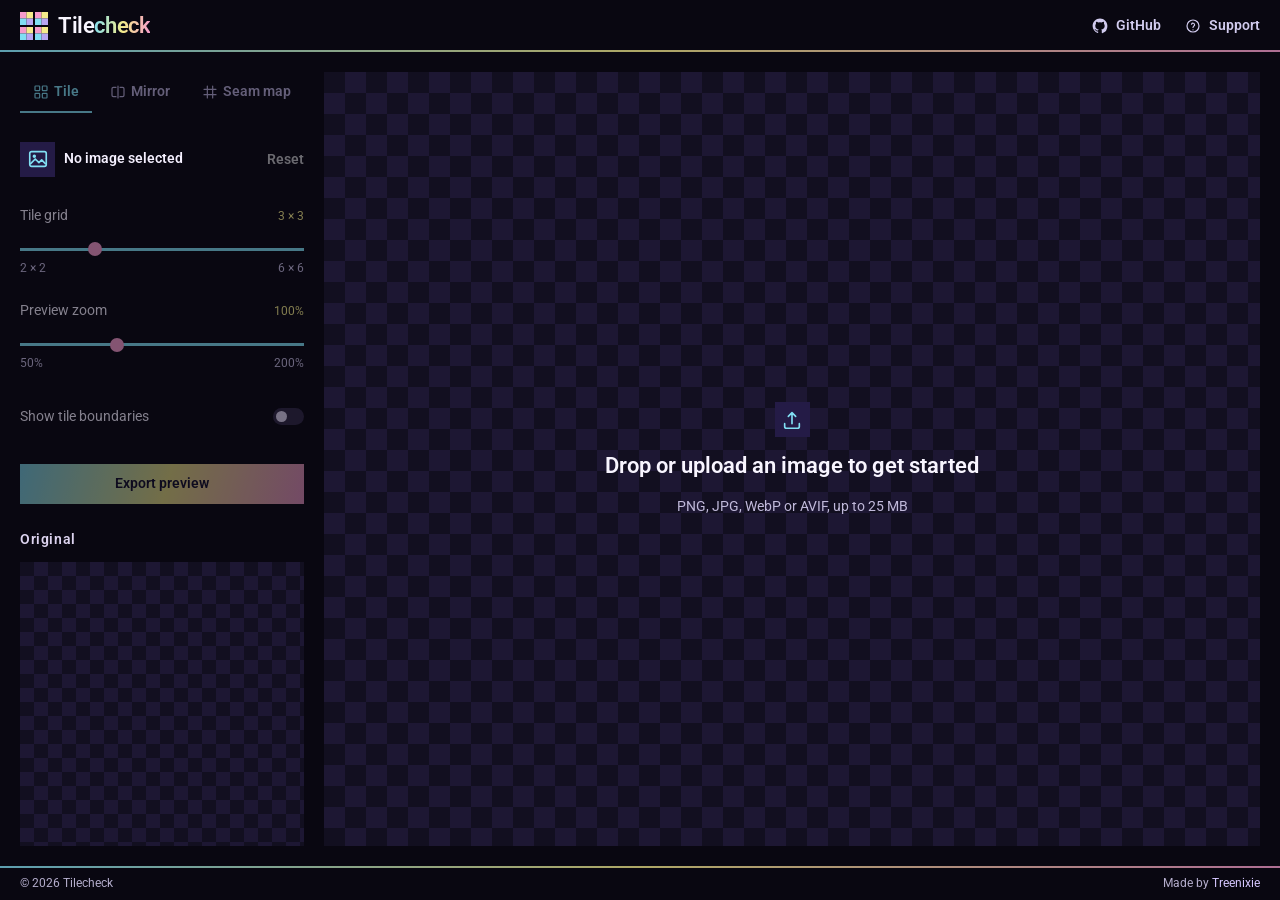
==== index.html @ e49ded6d "fix(tilecheck): align darker checker tiles and refresh pastel logo" ====
<!doctype html>
<html lang="en">
  <head>
    <meta charset="UTF-8" />
    <meta name="viewport" content="width=device-width, initial-scale=1.0" />
    <meta name="theme-color" content="#0d0b1d" />
    <meta name="description" content="Inspect texture tiling, mirrored repetition, and potential seams directly in your browser." />
    <link rel="icon" type="image/svg+xml" href="./assets/logo.svg" />
    <link rel="stylesheet" href="https://fonts.googleapis.com/css2?family=Roboto:wght@400;600&display=swap" />
<link rel="stylesheet" href="./assets/styles.css?v=73" />
    <title>Tilecheck — Texture Inspection Studio</title>
    <script defer src="./assets/main.js?v=25"></script>
  </head>
  <body>
    <div class="app">
      <header class="topbar">
        <a class="brand" href="./" aria-label="Tilecheck home">
          <img class="brand-mark" src="./assets/logo.svg" width="36" height="36" alt="" aria-hidden="true" />
          <span>Tile<span class="brand-accent">check</span></span>
          
        </a>

        <nav class="header-nav" aria-label="Site navigation"><a class="header-nav-link" href="https://github.com/Treenixie/Tilecheck" target="_blank" rel="noopener noreferrer"><svg class="nav-icon" viewBox="0 0 24 24" fill="currentColor" aria-hidden="true"><path d="M12 .9C5.87.9.9 5.87.9 12c0 4.9 3.18 9.06 7.59 10.53.56.1.77-.24.77-.54 0-.27-.01-.97-.02-1.9-3.09.67-3.74-1.31-3.74-1.31-.5-1.28-1.23-1.62-1.23-1.62-1.01-.69.08-.68.08-.68 1.11.08 1.7 1.14 1.7 1.14.99 1.7 2.59 1.21 3.22.93.1-.72.39-1.21.71-1.49-2.47-.28-5.07-1.23-5.07-5.5 0-1.22.43-2.21 1.14-2.99-.12-.28-.5-1.41.11-2.94 0 0 .93-.3 3.04 1.14a10.6 10.6 0 0 1 5.53 0c2.12-1.44 3.04-1.14 3.04-1.14.61 1.53.23 2.66.11 2.94.71.78 1.13 1.77 1.13 2.99 0 4.28-2.61 5.21-5.09 5.49.4.35.76 1.03.76 2.08 0 1.5-.01 2.71-.01 3.08 0 .3.21.65.78.54A11.1 11.1 0 0 0 23.1 12C23.1 5.87 18.13.9 12 .9Z"/></svg><span>GitHub</span></a><a class="header-nav-link" href="./help.html"><svg class="nav-icon" viewBox="0 0 24 24" fill="none" stroke="currentColor" stroke-width="1.8" stroke-linecap="round" stroke-linejoin="round" aria-hidden="true"><circle cx="12" cy="12" r="9"/><path d="M9.8 9.3a2.4 2.4 0 0 1 4.6 1c0 1.6-2.4 2.1-2.4 3.8"/><path d="M12 17.7h.01"/></svg><span>Support</span></a></nav>
      </header>

      <div class="workspace">
        <aside class="sidebar is-empty" aria-label="Texture inspector settings">
          <h1 class="visually-hidden">Texture inspector</h1>
          
          <div class="sidebar-mode-tabs">
            <div class="mode-tabs" role="tablist" aria-label="Preview mode">
            <button type="button" role="tab" class="mode-tab active" id="tab-tile" aria-selected="true" data-mode="tile" disabled><span class="tab-icon" aria-hidden="true"><svg viewBox="0 0 24 24" fill="none" stroke="currentColor" stroke-width="1.8" stroke-linecap="round" stroke-linejoin="round"><rect x="3" y="3" width="7" height="7" rx="1"/><rect x="14" y="3" width="7" height="7" rx="1"/><rect x="3" y="14" width="7" height="7" rx="1"/><rect x="14" y="14" width="7" height="7" rx="1"/></svg></span><span>Tile</span></button>
            <button type="button" role="tab" class="mode-tab" id="tab-mirror" aria-selected="false" data-mode="mirror" disabled><span class="tab-icon" aria-hidden="true"><svg viewBox="0 0 24 24" fill="none" stroke="currentColor" stroke-width="1.8" stroke-linecap="round" stroke-linejoin="round"><path d="M12 3v18M9 5H5a2 2 0 0 0-2 2v10a2 2 0 0 0 2 2h4m6-14h4a2 2 0 0 1 2 2v10a2 2 0 0 1-2 2h-4"/></svg></span><span>Mirror</span></button>
            <button type="button" role="tab" class="mode-tab" id="tab-seams" aria-selected="false" data-mode="seams" disabled><span class="tab-icon" aria-hidden="true"><svg viewBox="0 0 24 24" fill="none" stroke="currentColor" stroke-width="1.8" stroke-linecap="round" stroke-linejoin="round"><path d="M8 3v18M16 3v18M3 8h18M3 16h18"/></svg></span><span>Seam map</span></button>
            </div>
          </div>
          <input type="file" accept="image/png,image/jpeg,image/webp,image/avif" id="fileInput" hidden />
          <div class="file-summary">
            <span class="file-graphic" aria-hidden="true"><svg width="22" height="22" viewBox="0 0 24 24" fill="none" stroke="currentColor" stroke-width="1.8" stroke-linecap="round" stroke-linejoin="round" aria-hidden="true"><rect x="3" y="4" width="18" height="16" rx="2"/><circle cx="8" cy="9" r="1"/><path d="m4 17 5-5 4 4 3-3 4 4"/></svg></span>
            <div class="file-info">
              <strong id="fileName">No image selected</strong>
              <span id="fileDetails"></span>
            </div>
            <button id="sampleBtn" type="button" class="text-button" title="Clear image" disabled>Reset</button>
          </div>
          <div class="control-group" id="repeatControl">
            <div class="control-title"><label for="repeatRange">Tile grid</label><output for="repeatRange" id="repeatValue">3 × 3</output></div>
            <input type="range" min="2" max="6" value="3" step="1" id="repeatRange" disabled />
            <div class="range-ticks"><span>2 × 2</span><span>6 × 6</span></div>
          </div>
          <div class="control-group">
            <div class="control-title"><label for="zoomRange">Preview zoom</label><output for="zoomRange" id="zoomValue">100%</output></div>
            <input type="range" min="50" max="200" value="100" step="10" id="zoomRange" disabled />
            <div class="range-ticks"><span>50%</span><span>200%</span></div>
          </div>
          <label class="toggle-row" for="guideToggle"><span>Show tile boundaries</span><input id="guideToggle" type="checkbox" disabled /><span class="toggle" aria-hidden="true"></span></label>
          <div class="export-buttons sidebar-export">
            <button type="button" class="button button-primary" id="exportPreview" disabled><span class="export-label">Export preview</span></button>
          </div>

          <section class="source-preview" aria-label="Original texture">
            <div class="source-preview-title">Original</div>
            <div class="source-preview-frame is-empty" id="sourceFrame">
              <canvas id="sourceCanvas" role="img" aria-label="Unmodified source texture"></canvas>
            </div>
          </section>
        </aside>

        <main class="main" aria-label="Texture preview">
          <h2 id="previewTitle" class="visually-hidden" aria-live="polite">Repeat pattern</h2>
          <div class="viewer is-empty" id="viewer" aria-label="Texture preview; click to choose an image or drop a file">
            <canvas id="previewCanvas" aria-label="Current texture preview" role="img"></canvas>
            <div class="viewer-empty-state" id="emptyState">
              <button type="button" id="viewerChooseBtn" class="viewer-empty-trigger" aria-label="Choose an image" title="Choose an image">
                <svg width="32" height="32" viewBox="0 0 24 24" fill="none" stroke="currentColor" stroke-width="1.8" stroke-linecap="round" stroke-linejoin="round" aria-hidden="true"><path d="M12 16V4m0 0-4 4m4-4 4 4"/><path d="M4 16v3a2 2 0 0 0 2 2h12a2 2 0 0 0 2-2v-3"/></svg>
              </button>
              <strong>Drop or upload an image to get started</strong>
              <span>PNG, JPG, WebP or AVIF, up to 25 MB</span>
            </div>
            <div class="drop-overlay" id="dropOverlay" hidden><div>↥<br/><span>Drop to inspect</span></div></div>
            <div id="toast" class="toast" role="status" aria-live="polite" hidden></div>
          </div>

        </main>
      </div>
      <footer class="footer" aria-label="Tilecheck project links">
        <div class="footer-meta">
          <span>© <span id="year"></span> Tilecheck</span>
          <span class="footer-credit">Made by <a href="https://github.com/Treenixie" target="_blank" rel="noopener noreferrer" class="author-link">Treenixie</a></span>
        </div>
      </footer>
    </div>
  </body>
</html>
---- assets/styles.css ----
:root{font-family:Roboto,"Segoe UI",Arial,sans-serif;color:#e9eef3;background:#0e1219;font-synthesis:none;text-rendering:optimizeLegibility;-webkit-font-smoothing:antialiased;--bg:#0e1219;--surface:#151c27;--line:#293341;--muted:#909cac;--accent:#94bdf5;--accent-dark:#719edc;--text:#e9eef3}*{box-sizing:border-box}body{margin:0;min-width:320px}button,input{font:inherit}button{cursor:pointer}button:focus-visible,input:focus-visible,a:focus-visible{outline:2px solid var(--accent);outline-offset:4px}button:disabled{opacity:.45;cursor:not-allowed}[hidden]{display:none!important}.app{min-height:100vh;display:flex;flex-direction:column}.topbar{height:52px;min-height:52px;flex-shrink:0;padding:0 20px;display:flex;align-items:center;justify-content:space-between;gap:24px}.brand{display:inline-flex;gap:10px;align-items:center;flex:0 0 auto;color:#eef3fb;text-decoration:none;font-weight:600;line-height:1;white-space:nowrap}.brand-accent{color:#a9bfdc}.brand-mark{display:block;width:28px;height:28px;flex:0 0 28px;margin:0;object-fit:contain}.workspace{flex:1;display:grid;grid-template-columns:324px minmax(0,1fr);min-height:0}.sidebar{border-right:1px solid var(--line);padding:27px 27px 30px 30px;background:#131a24}.section-head{display:flex;align-items:center;gap:15px}.eyebrow{font-size:10px;letter-spacing:1.5px;font-weight:600;color:#a2afbe}.section-head .line{height:1px;flex:1;background:var(--line)}h1{font-size:26px;line-height:1.1;margin:17px 0 9px;font-weight:600;letter-spacing:-1.1px}.period{color:var(--accent)}.intro{color:#a4afbd;font-size:12px;line-height:1.7;margin:0 0 25px}.upload-card{border:1px dashed #4c6076;background:#182330;min-height:181px;display:flex;align-items:center;justify-content:center;flex-direction:column;padding:14px 8px;gap:8px;transition:.15s}.upload-card.is-dragging{background:#1c2c43;border-color:var(--accent)}.upload-icon{height:33px;width:38px;border:1px solid #5d7fae;background:#25364d;color:var(--accent);font-size:23px;text-align:center;line-height:28px;margin-bottom:2px}.upload-card strong{font-size:12px;font-weight:700}.upload-card>span{font-size:10px;color:#93a4b7}.button{border:1px solid #516174;background:transparent;color:#ebf1fa;padding:11px 15px;letter-spacing:1px;font-size:10px;font-weight:600;transition:background .15s,transform .15s;white-space:nowrap}.button:hover{background:#2a3b50}.button:active{transform:translateY(1px)}.button-outline{background:#192533}.upload-card .button{margin-top:9px;min-width:149px}.button-primary{background:var(--accent);color:#101d30;border-color:var(--accent)}.button-primary:hover{background:#b9d6ff}.file-summary{display:flex;gap:11px;align-items:center;padding:14px 1px;border-bottom:1px solid var(--line);min-width:0}.file-graphic{display:grid;place-items:center;width:35px;height:35px;background:#263749;font-size:21px;color:#b2c1d0}.file-copy{display:flex;flex-direction:column;gap:3px;min-width:0;flex:1}.file-copy strong{font-size:11px;overflow:hidden;text-overflow:ellipsis;white-space:nowrap}.file-copy span{color:#94a2b5;font-size:10px}.text-button{border:none;background:none;color:var(--accent);font-size:9px;letter-spacing:1px;font-weight:600;padding:8px 0}.text-button:hover{text-decoration:underline}.top-spaced{margin-top:28px;margin-bottom:22px}.control-group{margin-bottom:20px}.control-title{display:flex;align-items:center;justify-content:space-between;margin:0 0 12px;font-size:12px}.control-title output{font-size:11px;font-variant-numeric:tabular-nums;color:var(--accent)}input[type=range]{-webkit-appearance:none;appearance:none;width:100%;height:3px;background:#465a70;cursor:pointer;margin:5px 0}input[type=range]::-webkit-slider-thumb{-webkit-appearance:none;width:13px;height:13px;border:3px solid #1b232c;background:var(--accent);border-radius:50%;box-shadow:0 0 0 1px var(--accent)}input[type=range]::-moz-range-thumb{width:9px;height:9px;border:2px solid #1b232c;background:var(--accent);border-radius:50%;box-shadow:0 0 0 1px var(--accent)}.range-ticks{display:flex;justify-content:space-between;color:#8092a6;font-size:10px;margin-top:5px}.second-control{margin-top:23px}.toggle-row{display:flex;align-items:center;justify-content:space-between;font-size:11px;cursor:pointer}.toggle-row input{position:absolute;opacity:0}.toggle{width:31px;height:17px;background:#445269;border-radius:30px;position:relative;transition:background .15s}.toggle::after{content:"";position:absolute;left:3px;top:3px;width:11px;height:11px;border-radius:100%;background:#d4deed;transition:transform .15s}.toggle-row input:checked+.toggle{background:#5b83bb}.toggle-row input:checked+.toggle::after{transform:translateX(14px);background:var(--accent)}.toggle-row input:focus-visible+.toggle{outline:2px solid var(--accent);outline-offset:4px}.analysis{padding:0 0 12px}.metric-label{display:flex;justify-content:space-between;font-size:10px;letter-spacing:.8px;color:#b7c4d2;margin-bottom:9px}.metric-label strong{color:var(--text);font-variant-numeric:tabular-nums}.meter{width:100%;height:5px;background:#303e50;margin-bottom:18px;overflow:hidden}.meter>div{width:0;height:100%;background:var(--accent);transition:width .2s}.note{font-size:10px;line-height:1.65;color:#8699ad;margin:2px 0 0}.main{min-width:0;display:flex;flex-direction:column;padding:28px 33px 25px;background:#0e1219}.preview-header{display:flex;justify-content:space-between;align-items:center;margin-bottom:19px}.preview-header h2{margin:8px 0 0;font-size:26px;letter-spacing:-1px;font-weight:600}.preview-tools{display:flex;align-items:center;gap:16px}.icon-button{background:#192535;color:#c4d0dc;border:1px solid var(--line);width:31px;height:31px;font-size:23px;line-height:16px}.icon-button:hover{background:#28394b}.mode-tabs{display:flex;gap:0;border-bottom:1px solid #2c3b4e;overflow-x:auto;scrollbar-width:thin}.mode-tab{color:#9baac0;border:0;border-bottom:2px solid transparent;padding:14px 20px 13px;background:transparent;font-size:10px;letter-spacing:1px;font-weight:600;white-space:nowrap}.mode-tab:hover{color:#ecf2fa}.mode-tab.active{border-bottom-color:var(--accent);color:var(--accent)}.tab-icon{font-size:17px;vertical-align:-1px;margin-right:7px}.viewer{height:clamp(360px,49vw,660px);min-height:360px;position:relative;background:#151d29;overflow:hidden;border:1px solid #304155;border-top:none}.viewer canvas{width:100%;height:100%;display:block}.canvas-corner{width:12px;height:12px;position:absolute;pointer-events:none;border-color:#728fae}.corner-tl{top:14px;left:14px;border-top:1px solid;border-left:1px solid}.corner-tr{top:14px;right:14px;border-top:1px solid;border-right:1px solid}.corner-bl{bottom:14px;left:14px;border-bottom:1px solid;border-left:1px solid}.corner-br{bottom:14px;right:14px;border-bottom:1px solid;border-right:1px solid}.export-bar{display:flex;justify-content:space-between;align-items:center;gap:15px;margin-top:23px}.export-intro{display:flex;align-items:center;gap:13px}.export-symbol{font-size:32px;color:var(--accent);line-height:1}.export-intro div{display:flex;flex-direction:column;gap:5px}.export-intro strong{font-size:12px}.export-intro div span{font-size:10px;color:#96a8bd}.export-buttons{display:flex;gap:8px}.footer{padding:38px 24px 34px;border-top:1px solid var(--line);background:#0b111b;display:flex;flex-direction:column;align-items:center;gap:0;color:#8193aa}.footer-nav{width:min(100%,390px);margin-inline:auto;display:flex;flex-direction:column;gap:4px}.footer-row{min-height:45px;display:grid;grid-template-columns:34px 77px minmax(0,1fr);column-gap:12px;align-items:center;padding:4px 0;color:#e5edf7;text-decoration:none}.footer-icon{width:34px;height:34px;display:grid;place-items:center;background:#1e2b3d;color:#94bdf5;border:1px solid #465b77;border-radius:6px;transition:background .2s,border-color .2s}.footer-icon svg{display:block;width:20px;height:20px}.footer-row strong{font-size:12px;font-weight:600}.footer-description{font-size:12px;line-height:1.5;color:#a9b8cb;letter-spacing:0}.footer-row:hover strong,.footer-row:hover .footer-description{color:var(--accent)}.footer-row:hover .footer-icon{background:#293e56;border-color:#739dce}.footer-wordmark{display:block;width:min(100%,390px);padding-inline:26px;margin:30px auto 16px;transform:translateX(-12px);color:#5b687b;font-size:clamp(30px,5.6vw,52px);font-weight:700;line-height:1.05;letter-spacing:-2px;text-align:center;white-space:nowrap;text-decoration:none;opacity:.6;transition:opacity .2s,color .2s}.footer-wordmark span{color:#8398b5}.footer-wordmark:hover{opacity:.82}.footer-meta{display:flex;align-items:center;justify-content:center;flex-wrap:wrap;gap:7px;font-size:10px;line-height:1.6;letter-spacing:.9px;font-weight:600;color:#91a3ba;text-align:center;transform:translateX(-10px)}.footer-meta-divider{color:var(--accent);margin:0 5px}.author-link{color:#b7c7d7;text-decoration:none}.author-link:hover{color:var(--accent)}.drop-overlay{position:absolute;inset:0;z-index:2;background:#16243ce8;border:2px dashed var(--accent);display:grid;place-items:center;color:var(--accent);font-size:64px;text-align:center}.drop-overlay span{font-size:15px;letter-spacing:3px}.toast{position:fixed;right:25px;bottom:24px;max-width:min(420px,calc(100vw - 40px));z-index:5;background:#1b314b;border:1px solid #5e86bb;padding:13px 19px;color:#e9f3ff;font-size:12px;box-shadow:0 15px 40px #0006}.toast.error{background:#3a2424;border-color:#a96868;color:#ffe1e1}@media(max-width:1050px){.workspace{grid-template-columns:280px minmax(0,1fr)}.sidebar{padding:24px 22px}.main{padding:24px 22px}.mode-tab{padding:13px 11px}.export-bar{align-items:flex-start;flex-direction:column}.export-buttons{align-self:flex-end}}@media(max-width:750px){.workspace{display:flex;flex-direction:column}.sidebar{border-right:0;border-bottom:1px solid var(--line)}.topbar{padding:0 18px;height:30px;min-height:30px}.brand{font-size:18px}.main{padding:23px 17px}.preview-header h2{font-size:23px}.viewer{height:58vh;min-height:340px}.mode-tab{padding:12px 13px}.footer{padding:32px 18px 30px}.intro{max-width:450px}.upload-card{min-height:150px}.analysis{max-width:450px}}@media(max-width:470px){.footer-wordmark{transform:none}.footer-row{grid-template-columns:34px minmax(0,1fr);grid-template-rows:auto auto;column-gap:12px;row-gap:3px}.footer-icon{grid-row:1 / 3}.footer-row strong,.footer-description{grid-column:2}.footer-row strong,.footer-description{font-size:11px}.footer-wordmark{letter-spacing:-1.7px}.preview-tools{gap:7px}.export-buttons{width:100%;align-self:auto}.export-buttons .button{flex:1;padding:12px 8px;font-size:9px}}

/* Site navigation and documentation */
.header-nav{margin-left:auto}.header-nav-link{font-size:10px;font-weight:600;letter-spacing:1.2px;color:#c0cfdf;text-decoration:none}.header-nav-link:hover{color:var(--accent)}
/* Help page: shared 36px desktop grid, consistent section rhythm. */
.help-main {
  max-width: 980px;
  width: 100%;
  margin: 0 auto;
  flex: 1;
  padding: 36px;
}
.help-heading { margin: 0; padding: 0; }
.help-heading h1 { margin: 0; line-height: 1.15; }
.help-section { padding-top: 36px; }
.help-section h2 { margin: 0 0 20px; }
.help-steps {
  display: grid;
  gap: 12px;
  margin: 0;
  padding-left: 24px;
  line-height: 1.7;
  color: #a6b4bf;
}
.help-steps strong { color: #f0f4fa; }
.help-mode-grid {
  display: grid;
  grid-template-columns: repeat(3, minmax(0, 1fr));
  gap: 16px;
}
.help-tile {
  display: flex;
  flex-direction: column;
  gap: 12px;
  padding: 20px;
  min-width: 0;
  background: #161f2c;
}
.help-tile strong { color: var(--accent); }
.help-tile span { color: #b0bfd0; line-height: 1.7; }
.help-section > p, .help-qa p {
  max-width: 780px;
  margin: 0;
  color: #adbed1;
  line-height: 1.7;
}
.help-qa { padding: 0; }
.help-qa + .help-qa { margin-top: 20px; }
.help-qa h3 { margin: 0 0 8px; color: #edf3fb; }
.help-actions {
  display: flex;
  flex-wrap: wrap;
  gap: 12px;
  margin-top: 24px;
}
.help-actions a { text-decoration: none; }
@media (max-width: 750px) {
  .help-main { padding: 24px 18px 32px; }
  .help-section { padding-top: 28px; }
  .help-mode-grid { grid-template-columns: 1fr; gap: 12px; }
  .help-tile { padding: 18px; }
}
@media (max-width: 470px) {
  .header-nav-link { font-size: 9px; }
  .help-actions .button { width: 100%; justify-content: center; text-align: center; }
}


/* Restore original proportions without decorative outlines. */
.topbar, .sidebar, .file-summary, .mode-tabs, .viewer,
.upload-card, .upload-icon, .footer, .help-heading, .help-qa,
.help-tile, .button, .icon-button, .toast, .drop-overlay { border: 0; }
.header-nav { margin-left: auto; display: flex; justify-content: flex-end; align-items: center; gap: 24px; }
.header-nav-link {
  display: inline-flex; align-items: center; justify-content: center; gap: 8px;
  min-height: 32px; line-height: 1.25;
  color: #c0cfdf; font-size: 14px; font-weight: 600;
  letter-spacing: 0; text-decoration: none; white-space: nowrap;
}
.nav-icon { display: block; width: 16px; height: 16px; flex: none; }
.header-nav-link:hover { color: var(--accent); }
.sidebar h1 { text-align: center; margin: 8px 0 27px; }
.sidebar h1 .period { color: var(--accent); }
.upload-icon { display: grid; place-items: center; padding: 0; }
.upload-icon svg, .file-graphic svg { display: block; width: 22px; height: 22px; }
.button { border: 0; padding: 12px 16px; min-height: 36px; line-height: 1.25; border-radius: 0; }
.button-outline { background: #192533; }
.button-primary { background: var(--accent); color: #101d30; }
.button-primary:hover { background: #b9d6ff; }
.mode-tabs { gap: 0; padding: 0; }
.mode-tab {
  display: inline-flex; align-items: center; justify-content: center; gap: 8px;
  border: 0; border-bottom: 2px solid transparent;
  padding: 14px 20px 13px; border-radius: 0; background: transparent;
}
.mode-tab.active { border-bottom-color: var(--accent); background: transparent; color: var(--accent); }
.tab-icon { display: inline-flex; width: 18px; height: 18px; flex: none; margin: 0; }
.tab-icon svg { display: block; width: 18px; height: 18px; }
.preview-header h2 { margin: 8px 0 0; }
.viewer { border: 0; border-radius: 0; }
.export-bar { margin-top: 23px; }
.export-buttons { margin-left: auto; }
.footer-wordmark, .footer-wordmark:visited {
  display: block; width: min(100%, 390px); padding-inline: 26px;
  margin: 20px auto 16px; transform: none; color: #5b687b;
  font-size: clamp(30px, 5.6vw, 52px); font-weight: 900;
  line-height: 1.05; letter-spacing: -2px; text-align: center;
  white-space: nowrap; text-decoration: none; opacity: .6;
}
.footer-wordmark span { color: #8398b5; }
.footer-meta { transform: none; }
@media (max-width: 750px) {
  .sidebar h1 { margin: 7px 0 24px; }
  .mode-tab { padding: 12px 13px; }
}
@media (max-width: 470px) {
  .topbar { padding-inline: 14px; }
  .brand { font-size: 18px; }
  .header-nav { gap: 12px; }
  .header-nav-link { font-size: 10px; gap: 5px; }
  .nav-icon { width: 15px; height: 15px; }
  .footer-wordmark { transform: none; }
}

/* Original texture preview stays visible in the sidebar. */
.source-preview{margin-top:29px}
.source-preview-title{margin-bottom:11px;color:#acbbce;font-size:11px;letter-spacing:.6px;font-weight:600}
.source-preview-frame{height:200px;overflow:hidden;background:#151d29}
.source-preview-frame canvas{display:block;width:100%;height:100%}
@media(max-width:750px){.source-preview{max-width:450px}.source-preview-frame{height:180px}}

/* Keep the inspector workspace on a continuous panel background. */
.main { background: #131a24; }
.preview-header { gap: 16px; }
.preview-header .export-buttons { margin-left: auto; flex: none; }
@media (max-width: 470px) {
  .preview-header { flex-wrap: wrap; }
  .preview-header .export-buttons { width: 100%; margin-left: 0; }
  .preview-header .export-buttons .button { width: 100%; }
}

/* Aligned inspector columns */
@media (min-width: 751px) {
  .sidebar {
    display: flex;
    flex-direction: column;
    padding-top: 28px;
    padding-bottom: 36px;
  }
  .main { padding-top: 28px; padding-bottom: 36px; }

  .sidebar h1,
  .preview-header {
    height: 54px;
    flex: 0 0 54px;
    margin: 0;
  }
  .sidebar h1 {
    display: flex;
    align-items: center;
    justify-content: center;
  }
  .preview-header h2 { margin: 0; }

  .source-preview {
    display: flex;
    flex: 0 0 auto;
    min-height: 0;
    flex-direction: column;
    margin-top: auto;
  }
  .source-preview-frame {
    flex: 0 0 auto;
    min-height: 0;
    height: auto;
  }
  .viewer { flex: 1 1 auto; }
}

/* Unified Roboto typography: four sizes, two weights */
:root {
  font-family: "Roboto", Arial, sans-serif;
  --text-small: 12px;
  --text-body: 14px;
  --text-heading: 22px;
  --text-display: 36px;
}
body, button, input, select, textarea, output { font-family: "Roboto", Arial, sans-serif; }
body { font-size: var(--text-body); font-weight: 400; text-transform: none; }
button, input, select, textarea { font-size: var(--text-body); }
strong, b { font-weight: 600; }
.brand { font-size: var(--text-heading); font-weight: 600; letter-spacing: -.4px; }
.header-nav-link { font-size: var(--text-body); font-weight: 600; letter-spacing: 0; }
.sidebar h1, .preview-header h2, .help-section h2 {
  font-size: var(--text-heading); font-weight: 600; letter-spacing: -.4px;
}
.help-heading h1 { font-size: var(--text-display); font-weight: 600; letter-spacing: -1px; }
.button, .text-button, .mode-tab {
  font-size: var(--text-body); font-weight: 600;
  letter-spacing: 0; text-transform: none;
}
.mode-tab { padding: 14px 16px 13px; }
.upload-card strong, .file-copy strong, .help-steps strong,
.help-tile strong, .footer-row strong { font-weight: 600; }
.upload-card strong, .file-copy strong, .control-title, .toggle-row,
.source-preview-title, .help-qa h3 { font-size: var(--text-body); }
.upload-card > span, .file-copy span, .control-title output, .range-ticks,
.footer-meta, .metric-label, .note, .help-tile strong {
  font-size: var(--text-small); letter-spacing: 0;
}
.upload-card > span { text-align: center; line-height: 1.45; }
.file-copy span { line-height: 1.45; }
.help-heading p, .help-steps, .help-tile span, .help-qa p,
.help-support p, .toast, .footer-row, .footer-description {
  font-size: var(--text-body);
}
.footer-wordmark, .footer-wordmark:visited {
  font-size: var(--text-display); font-weight: 600; letter-spacing: -1px;
}
.footer-meta { font-weight: 400; }
.help-tile strong { font-weight: 600; }
.button { min-height: 40px; }
@media (max-width: 750px) {
  .sidebar h1, .preview-header h2 { font-size: var(--text-heading); }
  .mode-tab { font-size: var(--text-body); }
}
@media (max-width: 470px) {
  .brand { font-size: var(--text-heading); }
  .header-nav-link { font-size: var(--text-small); }
  .button, .mode-tab { font-size: var(--text-body); }
  .mode-tab { padding: 12px 9px; }
  .mode-tab .tab-icon, .mode-tab .tab-icon svg { width: 16px; height: 16px; }
  .footer-meta { font-size: var(--text-small); }
  .help-heading h1 { font-size: var(--text-display); }
}

/* Header and footer use the same height at each breakpoint. */
.footer {
  height: 34px;
  min-height: 34px;
  flex-shrink: 0;
  padding: 0 20px;
  justify-content: center;
}
.footer-meta {
  display: flex;
  align-items: center;
  justify-content: space-between;
  flex-wrap: nowrap;
  gap: 12px;
  width: 100%;
  min-width: 0;
  font-size: var(--text-small);
  line-height: 1.5;
  letter-spacing: 0;
  text-align: left;
  transform: none;
}
.footer-meta > span:first-child { white-space: nowrap; }
.footer-credit { white-space: nowrap; text-align: right; }
@media (max-width: 750px) {
  .footer {
    height: 30px;
    min-height: 30px;
    padding: 0 16px;
  }
  .footer-meta { column-gap: 14px; }
}

/* Single desktop spacing system: 36px outer margins, panel gap, and bottom.
   The inner gutter is split equally: 18px on each side of the column boundary. */
@media (min-width: 751px) {
  .sidebar { padding: 36px 18px 36px 36px; }
  .main { padding: 36px 36px 36px 18px; }
}

/* Keep texture name and dimensions on one baseline. */
.file-copy {
  flex-direction: row;
  align-items: baseline;
  gap: 8px;
}
.file-copy strong {
  min-width: 0;
  flex: 1 1 auto;
}
.file-copy span {
  flex: 0 0 auto;
  white-space: nowrap;
}

/* One centered group, with the upload icon acting as the file picker. */
.upload-card {
  display: flex;
  align-items: center;
  justify-content: center;
  padding: 20px 12px;
  text-align: center;
}
.upload-content {
  display: flex;
  width: 100%;
  max-width: 100%;
  flex-direction: column;
  align-items: center;
  justify-content: center;
  gap: 11px;
}
.upload-content .upload-trigger {
  display: grid;
  place-items: center;
  flex: 0 0 56px;
  width: 56px;
  height: 56px;
  padding: 0;
  margin: 0;
  border: 1px solid #486789;
  background: #263b54;
  color: var(--accent);
  cursor: pointer;
  transition: background .15s, border-color .15s;
}
.upload-content .upload-trigger:hover {
  background: #314e6f;
  border-color: var(--accent);
}
.upload-content .upload-trigger svg { width: 28px; height: 28px; }
.upload-content > strong {
  margin: 0;
  font-size: var(--text-body);
  font-weight: 600;
  line-height: 1.3;
}
.upload-content > span {
  max-width: 100%;
  font-size: var(--text-body);
  line-height: 1.45;
  letter-spacing: -.25px;
  color: #93a4b7;
  text-align: center;
}

/* Keep the complete sample label visible and align dimensions beside it. */
.file-copy {
  display: grid;
  grid-template-columns: minmax(0, 1fr) max-content;
  align-items: center;
  gap: 8px;
  min-width: 0;
}
.file-copy strong {
  min-width: 0;
  max-width: 100%;
  overflow: hidden;
  text-overflow: ellipsis;
  white-space: nowrap;
}
.file-copy span {
  justify-self: center;
  text-align: center;
  white-space: nowrap;
}
/* One compact, vertically centered row: icon | filename + metadata | Reset. */
.file-summary {
  display: grid;
  grid-template-columns: 35px minmax(0, 1fr) max-content;
  align-items: center;
  column-gap: 9px;
  padding: 10px 0;
  min-width: 0;
}
.file-summary .file-graphic {
  width: 35px;
  height: 35px;
}
.file-info {
  display: flex;
  flex-direction: column;
  align-items: flex-start;
  min-width: 0;
  gap: 3px;
}
#fileName {
  display: block;
  min-width: 0;
  max-width: 100%;
  overflow: visible;
  text-overflow: clip;
  white-space: normal;
  overflow-wrap: anywhere;
  line-height: 1.3;
  font-size: var(--text-body);
  font-weight: 600;
}
#fileDetails {
  display: block;
  min-width: 0;
  color: #94a2b5;
  font-size: var(--text-small);
  white-space: normal;
  overflow-wrap: anywhere;
  line-height: 1.25;
}
.file-summary .text-button {
  justify-self: end;
  align-self: center;
}

/* Give the Help page the same lighter workspace background as the inspector. */
.help-page { background: #131a24; }
.help-page .topbar { background: #0e1219; }

/* Tilecheck: midnight / cobalt / violet / fuchsia color study.
   Keep the actual texture canvases visually neutral for accurate inspection. */
:root {
  --bg: #0d0b1d;
  --surface: #1b1939;
  --line: #383256;
  --muted: #bcb4d6;
  --accent: #9db0ff;
  --accent-dark: #5e7cff;
  --text: #f5f3ff;
  background: var(--bg);
  color: var(--text);
}
body { background: #15132d; }
.topbar {
  position: relative;
  z-index: 1;
  background: #0d0b1d;
}
.topbar::after {
  content: "";
  position: absolute;
  inset: auto 0 0;
  height: 2px;
  background: linear-gradient(90deg, #1747e9 0%, #8153ef 60%, #f33cab 100%);
  opacity: .7;
  pointer-events: none;
}
.brand { color: #f8f5ff; }
.brand-accent { color: #b8a5ff; }
.header-nav-link { color: #d1cbee; transition: color .18s ease; }
.header-nav-link:hover, .author-link:hover { color: #ff87d1; }
.sidebar {
  background: linear-gradient(165deg, #191633 0%, #14132a 74%);
  border-color: #383256;
}
.main {
  background: radial-gradient(ellipse at 90% 0%, rgba(112, 77, 215, .12), transparent 40%), #15132d;
}
.sidebar h1, .preview-header h2, .help-heading h1, .help-section h2 {
  color: #f8f5ff;
}
.upload-card {
  background: linear-gradient(145deg, #211c44 0%, #1b1a39 100%);
  transition: background .2s ease;
}
.upload-card.is-dragging {
  background: #272053;
  outline: 2px dashed #aa91ff;
  outline-offset: -3px;
}
.upload-content > span { color: #c0b9da; }
.upload-content .upload-trigger {
  color: #c6d8ff;
  border: 1px solid #6961ba;
  background: linear-gradient(135deg, #294494, #4d2a88);
  box-shadow: 0 0 0 1px rgba(128, 98, 229, .2) inset;
  transition: transform .18s ease, background .18s ease, box-shadow .18s ease;
}
.upload-content .upload-trigger:hover {
  color: #ffffff;
  border-color: #c2a0ff;
  background: linear-gradient(135deg, #3b5fbd, #773eac);
  box-shadow: 0 0 18px rgba(135, 85, 243, .35);
  transform: translateY(-2px);
}
.file-graphic { color: #c2b8ff; background: #2c2655; }
#fileDetails, .file-copy span, .range-ticks { color: #bcb4d6; }
.text-button { color: #fff; }
.text-button:hover { color: #f78ad1; }
.control-title output { color: #fff; }
input[type="range"] { background: var(--tile-violet); }
/* Solid slider knobs without inner borders or hairline outlines. */
input[type="range"]::-webkit-slider-thumb {
  width: 14px;
  height: 14px;
  border: 0;
  border-radius: 50%;
  background: #a98aff;
  box-shadow: none;
}
input[type="range"]::-moz-range-thumb {
  width: 14px;
  height: 14px;
  border: 0;
  border-radius: 50%;
  background: #a98aff;
  box-shadow: none;
}
.toggle { background: #51476d; }
.toggle::after { background: #e1dbf5; }
.toggle-row input:checked + .toggle { background: var(--action-accent); }
.toggle-row input:checked + .toggle::after { background: #ffffff; }
.source-preview-title { color: #c9c0e7; }
.preview-header .button-primary, .help-heading .button-primary {
  background: linear-gradient(110deg, #668aff, #a273f4);
  color: #0d0b1d;
  transition: filter .18s ease, transform .18s ease, box-shadow .18s ease;
}
.preview-header .button-primary:hover, .help-heading .button-primary:hover {
  background: linear-gradient(110deg, #7e9eff, #b78cf9);
  color: #0d0b1d;
  transform: translateY(-1px);
  box-shadow: 0 4px 16px rgba(89, 78, 230, .22);
}
.mode-tabs { border-color: #41375b; }
.mode-tab { color: #b8afd8; transition: color .18s ease; }
.mode-tab:hover { color: #f5d4ff; }
.mode-tab.active { color: #c3c0ff; border-bottom-color: var(--tile-violet); }
.viewer { background: #151d29; }
.source-preview-frame { background: #151d29; }
.help-page {
  background:
    radial-gradient(ellipse at 90% 5%, rgba(86, 64, 211, .12), transparent 34%),
    #15132d;
}
.help-page .topbar { background: #0d0b1d; }
.help-steps, .help-section > p, .help-qa p, .help-support p { color: #c4bbd9; }
.help-steps strong, .help-qa h3 { color: #f5efff; }
.help-tile {
  background: linear-gradient(155deg, #231e46, #1b1939);
  box-shadow: inset 0 2px 0 #5e80ff;
}
.help-tile:nth-child(2) { box-shadow: inset 0 2px 0 #9367f7; }
.help-tile:nth-child(3) { box-shadow: inset 0 2px 0 #ed4daa; }
.help-tile strong { color: #c2b2ff; }
.help-tile span { color: #c3badb; }
.help-actions .button-outline {
  color: #eeeaff;
  background: #2b2350;
  transition: background .18s ease, color .18s ease;
}
.help-actions .button-outline:hover {
  background: #3d3170;
  color: #ffffff;
}
.footer {
  background: #0a0917;
  color: #b6aed4;
}
.footer-meta { color: #b5aecd; }
.author-link { color: #d6c7ff; }
.toast { background: #29214c; color: #f4f0ff; box-shadow: 0 12px 35px #07051188; }
.toast.error { background: #3d1f3e; border-color: #ad558e; color: #ffe8f8; }
.drop-overlay { background: #181134e8; color: #d6b7ff; }
@media (prefers-reduced-motion: reduce) {
  .upload-content .upload-trigger,
  .preview-header .button-primary,
  .help-heading .button-primary,
  .header-nav-link,
  .mode-tab,
  .help-actions .button-outline { transition: none; }
  .upload-content .upload-trigger:hover,
  .preview-header .button-primary:hover,
  .help-heading .button-primary:hover { transform: none; }
}
/* Compact, horizontally aligned toolbar without unnecessary space above the canvas. */
.topbar { height: 52px; min-height: 52px; }
.preview-header { margin-bottom: 0; }
.preview-controls { display: flex; align-items: center; gap: 16px; min-width: 0; }
.preview-controls .mode-tabs { min-width: 0; flex: 1 1 auto; overflow-x: auto; }
.preview-controls .mode-tab { padding: 9px 14px 8px; flex: 0 0 auto; }
.preview-controls .export-buttons { display: flex; align-items: center; flex: 0 0 auto; margin-left: auto; }
.preview-controls .export-buttons .button { min-height: 34px; padding: 8px 14px; }
/* Solid action color with pink hover, no gradient layers. */
.sidebar-export .button-primary {
  background: var(--action-accent);
  color: #fff;
  border: 0;
  box-shadow: none;
  transform: none;
  transition: background-color .18s ease;
}
.sidebar-export .button-primary:hover:not(:disabled),
.sidebar-export .button-primary:focus-visible:not(:disabled) {
  background: var(--ui-hover);
  color: #fff;
  box-shadow: none;
  transform: none;
}
.sidebar-export .button-primary:active { transform: none; }
@media (min-width: 751px) {
  /* Center export between the topbar and the preview canvas, not on the tab row. */
  .main { position: relative; }
  .preview-controls .export-buttons {
    position: absolute;
    top: 29px;
    right: 36px;
    margin: 0;
    transform: none;
    z-index: 1;
  }
  .sidebar, .main { padding-top: 16px; }
  .sidebar h1, .preview-header { height: 40px; flex: 0 0 40px; }
}
@media (max-width: 750px) {
  .topbar { height: 48px; min-height: 48px; }
}
@media (max-width: 470px) {
  .preview-controls { flex-wrap: wrap; gap: 8px; }
  .preview-controls .export-buttons { order: -1; width: 100%; justify-content: flex-end; }
  .preview-controls .mode-tabs { flex: 1 0 100%; }
}

@media (min-width: 751px) and (max-width: 1050px) {
  .preview-controls .export-buttons { right: 22px; }
}


/* Match the export hover: animate only an overlay, not the upload icon. */
.upload-content .upload-trigger {
  position: relative;
  isolation: isolate;
  color: #c6d8ff;
  border: 1px solid #6961ba;
  background: linear-gradient(135deg, #294494, #4d2a88);
  box-shadow: 0 0 0 1px rgba(128, 98, 229, .2) inset;
  transform: none;
  transition: none;
}
.upload-content .upload-trigger::before {
  content: "";
  position: absolute;
  inset: 0;
  z-index: 0;
  pointer-events: none;
  background: linear-gradient(135deg, #3b5fbd, #773eac);
  box-shadow: 0 0 18px rgba(135, 85, 243, .35);
  opacity: 0;
  transition: opacity .18s ease;
}
.upload-content .upload-trigger svg {
  position: relative;
  z-index: 1;
}
.upload-content .upload-trigger:hover,
.upload-content .upload-trigger:active {
  color: #c6d8ff;
  border-color: #6961ba;
  background: linear-gradient(135deg, #294494, #4d2a88);
  box-shadow: 0 0 0 1px rgba(128, 98, 229, .2) inset;
  transform: none;
}
.upload-content .upload-trigger:hover::before,
.upload-content .upload-trigger:focus-visible::before {
  opacity: 1;
}
@media (prefers-reduced-motion: reduce) {
  .upload-content .upload-trigger::before { transition: none; }
}

/* Original texture preview: a square viewport at every breakpoint.
   Square sources cover the entire frame; rectangular images are letterboxed. */
.source-preview-frame {
  width: 100%;
  height: auto;
  aspect-ratio: 1 / 1;
  flex: 0 0 auto;
  min-height: 0;
}



/* One flat workspace surface. The old sidebar gradient caused a visible panel.
   The upload zone itself has no card fill outside drag-and-drop feedback. */
.workspace > .sidebar,
.workspace > .main {
  background: #15132d;
}
.upload-card:not(.is-dragging) {
  background: none;
  box-shadow: none;
}

/* Mode tabs take the place of the old sidebar upload card. */
.sidebar-mode-tabs { width: 100%; margin: 4px 0 26px; }
.sidebar-mode-tabs .mode-tabs { width: 100%; display: flex; gap: 5px; overflow: visible; border: 0; }
.sidebar-mode-tabs .mode-tab { flex: 1 1 auto; min-width: 0; padding: 10px 5px 9px; gap: 5px; font-size: 12px; letter-spacing: 0; }
.sidebar-mode-tabs .tab-icon, .sidebar-mode-tabs .tab-icon svg { width: 15px; height: 15px; }
.sidebar-mode-tabs .mode-tab:hover, .sidebar-mode-tabs .mode-tab.active:hover, .text-button:hover { color: #ff87d1; }
.text-button:hover, .text-button:disabled { text-decoration: none; }
.text-button:disabled { opacity: .4; }
.file-summary { margin: 0 0 20px; padding: 0; }
#fileDetails:empty { display: none; }

/* Stable square checkerboard; SVG tiles avoid the seams of conic gradients.
   The cell layer remains a full number of squares after every resize. */
:root {
  --checker-dark: #292638;
  --checker-light: #363149;
  --action-accent: var(--tile-violet);
}
.preview-controls { min-height: 38px; }
.viewer {
  cursor: pointer;
  background-color: var(--checker-dark);
  background-image: url("./checker.svg");
  background-position: 0 0;
  background-repeat: repeat;
  background-size: var(--checker-period-x, 42px) var(--checker-period-y, 42px);
}
.viewer.is-empty > canvas, .source-preview-frame.is-empty > canvas { opacity: 0; pointer-events: none; }
.viewer-empty-state {
  position: absolute; z-index: 1; inset: 0; display: none;
  flex-direction: column; align-items: center; justify-content: center;
  gap: 15px; padding: 24px; text-align: center;
  background: transparent;
}
.viewer.is-empty .viewer-empty-state { display: flex; }
.viewer-empty-state strong { font-size: 22px; font-weight: 600; line-height: 1.35; color: #f8f5ff; }
.viewer-empty-state span { font-size: 14px; line-height: 1.5; color: #c0b9da; }
.viewer-empty-trigger {
  display: grid; place-items: center; width: 68px; height: 68px; padding: 0;
  border: 1px solid #6961ba; background: linear-gradient(135deg, #294494, #4d2a88);
  color: #c6d8ff;
}
.viewer-empty-trigger:hover { color: #ff87d1; border-color: #ff87d1; }
.viewer-empty-trigger svg { display: block; }
.viewer.is-dragging { outline: 2px dashed #aa91ff; outline-offset: -3px; }
.source-preview-frame {
  background-color: var(--checker-dark);
  background-image: url("./checker.svg");
  background-position: 0 0;
  background-repeat: repeat;
  background-size: var(--checker-period-x, 28px) var(--checker-period-y, 28px);
}
@media (max-width: 750px) {
  .sidebar-mode-tabs { max-width: 450px; }
  .viewer-empty-state strong { font-size: 18px; }
}
@media (max-width: 470px) {
  .sidebar-mode-tabs .mode-tab { font-size: 12px; padding: 9px 5px; }
  .viewer-empty-state span { font-size: 12px; }
}

/* Inspector layout and site-wide type rhythm (Roboto 400 / 600). */

/* Headings remain available to assistive technology but are not displayed. */
.visually-hidden {
  position: absolute !important;
  width: 1px !important;
  height: 1px !important;
  padding: 0 !important;
  margin: -1px !important;
  overflow: hidden !important;
  clip: rect(0, 0, 0, 0) !important;
  white-space: nowrap !important;
  border: 0 !important;
}
.sidebar h1.visually-hidden { position: absolute; flex: none; }
.main > h2.visually-hidden { position: absolute; }

/* Use the previously occupied top header space for actual controls/content. */
.sidebar-mode-tabs { margin: 0 0 24px; }
.sidebar-mode-tabs .mode-tab {
  font-family: "Roboto", Arial, sans-serif;
  font-size: var(--text-body);
  font-weight: 600;
  line-height: 1.25;
  letter-spacing: 0;
  padding: 11px 3px 10px;
  gap: 5px;
  white-space: nowrap;
}
.sidebar-mode-tabs .tab-icon,
.sidebar-mode-tabs .tab-icon svg { width: 16px; height: 16px; }
.file-summary { padding: 0; margin-bottom: 20px; }

/* Export button now sits below the boundaries toggle, above Original. */
.sidebar-export {
  display: flex;
  flex: 0 0 auto;
  width: 100%;
  margin: 0;
}
.sidebar-export .button-primary {
  width: 100%;
  min-height: 40px;
  padding: 10px 16px;
  font-size: var(--text-body);
  font-weight: 600;
  line-height: 1.35;
}
.sidebar-export .button-primary:disabled { opacity: .45; }

/* Consistent font sizes and weights on both the inspector and Help. */
body, button, input, output, select, textarea {
  font-family: "Roboto", Arial, sans-serif;
  font-size: var(--text-body);
  font-weight: 400;
}
.brand { font-size: var(--text-heading); font-weight: 600; letter-spacing: -.4px; }
.header-nav-link { font-size: var(--text-body); font-weight: 600; letter-spacing: 0; }
.button, .text-button, .mode-tab { font-size: var(--text-body); font-weight: 600; letter-spacing: 0; }
#fileName, .control-title label, .toggle-row, .source-preview-title {
  font-size: var(--text-body);
  line-height: 1.4;
}
#fileName, .source-preview-title { font-weight: 600; }
.control-title label, .toggle-row { font-weight: 400; }
#fileDetails, .control-title output, .range-ticks, .footer-meta {
  font-size: var(--text-small);
  font-weight: 400;
  letter-spacing: 0;
}
.viewer-empty-state strong {
  font-size: var(--text-heading);
  font-weight: 600;
  line-height: 1.3;
}
.viewer-empty-state span {
  font-size: var(--text-body);
  font-weight: 400;
  line-height: 1.45;
}
.help-heading h1 {
  font-size: var(--text-display);
  font-weight: 600;
  line-height: 1.15;
}
.help-section h2 {
  font-size: var(--text-heading);
  font-weight: 600;
  line-height: 1.25;
}
.help-qa h3, .help-tile strong, .help-steps strong {
  font-size: var(--text-body);
  font-weight: 600;
  line-height: 1.4;
}
.help-steps, .help-tile span, .help-section > p,
.help-qa p, .help-support p {
  font-size: var(--text-body);
  font-weight: 400;
  line-height: 1.6;
}
.help-actions .button { font-size: var(--text-body); font-weight: 600; }
.footer-meta { font-size: var(--text-small); font-weight: 400; }

/* Text must remain readable on compact screens. */
@media (max-width: 750px) {
  .sidebar-mode-tabs { margin-top: 0; }
  .viewer-empty-state strong { font-size: var(--text-heading); }
}
@media (max-width: 470px) {
  .sidebar-mode-tabs .mode-tab {
    font-size: var(--text-small);
    padding: 10px 4px;
    gap: 4px;
  }
  .sidebar-mode-tabs .tab-icon, .sidebar-mode-tabs .tab-icon svg {
    width: 15px;
    height: 15px;
  }
  .viewer-empty-state strong { font-size: var(--text-heading); }
  .viewer-empty-state span { font-size: var(--text-body); }
  .header-nav-link { font-size: var(--text-small); }
}

/* Inspector layout: equal 20px edges, a single 20px inter-column
   gutter, and evenly distributed section spacing on desktop. */
:root {
  --workspace-gutter: 20px;
  --inspector-min-gap: 20px;
}
.workspace > .sidebar {
  display: flex;
  flex-direction: column;
  align-items: stretch;
  justify-content: space-between;
  gap: var(--inspector-min-gap);
  min-width: 0;
  padding: var(--workspace-gutter);
}
.workspace > .main {
  min-width: 0;
  padding: var(--workspace-gutter) var(--workspace-gutter)
           var(--workspace-gutter) 0;
}
.workspace > .sidebar > :is(
  .sidebar-mode-tabs,
  .file-summary,
  .control-group,
  .toggle-row,
  .sidebar-export,
  .source-preview
) {
  flex: 0 0 auto;
  width: 100%;
  min-width: 0;
  margin: 0;
}
.workspace > .sidebar > .file-summary {
  min-height: 40px;
  padding: 0;
}
.workspace > .sidebar > .control-group { margin: 0; }
.workspace > .sidebar > .toggle-row {
  min-height: 40px;
  padding: 0;
}
.workspace > .sidebar > .sidebar-export { padding: 0; }
.workspace > .sidebar > .source-preview {
  display: flex;
  flex-direction: column;
  margin: 0;
  padding: 0;
}
.source-preview-title { margin: 0 0 12px; }
.source-preview-frame {
  flex: 0 0 auto;
  width: 100%;
  min-height: 0;
  aspect-ratio: 1 / 1;
}
.workspace > .main > .viewer {
  flex: 1 1 auto;
  width: 100%;
  min-height: 360px;
}
/* Narrow screens stack the panels; no space-between expansion is needed. */
@media (max-width: 750px) {
  .workspace > .sidebar {
    justify-content: flex-start;
    padding: var(--workspace-gutter);
  }
  .workspace > .main {
    padding: 0 var(--workspace-gutter) var(--workspace-gutter);
  }
}

/* Match the upload control to the file-summary icon tile. */
#viewerChooseBtn,
#viewerChooseBtn:is(:hover, :active, :focus-visible) {
  display: grid;
  place-items: center;
  flex: 0 0 35px;
  width: 35px;
  height: 35px;
  padding: 0;
  border: 0;
  background: #2c2655;
  color: #c2b8ff;
  box-shadow: none;
  transform: none;
  transition: background-color .18s ease, color .18s ease;
}
#viewerChooseBtn:is(:hover, :focus-visible) {
  background: #393066;
  color: #ff87d1;
}
#viewerChooseBtn::before { content: none; }
#viewerChooseBtn svg { width: 22px; height: 22px; }
@media (prefers-reduced-motion: reduce) {
  #viewerChooseBtn { transition: none; }
}

/* Unified global header alignment */
.topbar {
  height: 52px;
  min-height: 52px;
  padding-inline: 20px;
  gap: 24px;
  align-items: center;
}
.topbar .brand {
  display: inline-flex;
  align-items: center;
  flex: 0 0 auto;
  gap: 10px;
  min-height: 36px;
  margin: 0;
  font-size: var(--text-heading);
  line-height: 1;
}
.topbar .brand-mark {
  width: 28px;
  height: 28px;
  flex: 0 0 28px;
  margin: 0;
}
.topbar .header-nav {
  display: flex;
  align-items: center;
  justify-content: flex-end;
  gap: 24px;
  margin-left: auto;
}
.topbar .header-nav-link {
  display: inline-flex;
  align-items: center;
  justify-content: center;
  gap: 8px;
  min-height: 36px;
  padding: 0;
  font-size: var(--text-body);
  font-weight: 600;
  line-height: 1.25;
  letter-spacing: 0;
  white-space: nowrap;
}
.topbar .nav-icon { width: 16px; height: 16px; flex: 0 0 16px; }
@media (max-width: 750px) {
  .topbar { height: 48px; min-height: 48px; padding-inline: 16px; gap: 12px; }
  .topbar .brand { font-size: 20px; min-height: 32px; gap: 8px; }
  .topbar .brand-mark { width: 24px; height: 24px; flex-basis: 24px; }
  .topbar .header-nav { gap: 16px; }
}
@media (max-width: 470px) {
  .topbar { padding-inline: 14px; }
  .topbar .brand { font-size: 18px; }
  .topbar .header-nav { gap: 12px; }
  .topbar .header-nav-link { font-size: var(--text-small); gap: 5px; }
  .topbar .nav-icon { width: 15px; height: 15px; flex-basis: 15px; }
}

/* Restore the original single multicolor edge lines at both ends.
   Match only the vertical separator between footer labels to footer text. */
:root {
  --tile-violet: #ad78ff;
  --ui-hover: #fb4d95;
  --edge-gradient: linear-gradient(90deg, #1747e9 0%, #8153ef 60%, #f33cab 100%);
}
.topbar::after {
  bottom: 0;
  background: var(--edge-gradient);
  opacity: .7;
}
input[type="range"] { background: var(--tile-violet); }
.footer { position: relative; }
.footer::before {
  content: "";
  position: absolute;
  inset: 0 0 auto;
  height: 2px;
  background: var(--edge-gradient);
  opacity: .7;
  pointer-events: none;
}
:is(.topbar .header-nav-link, .footer .author-link):hover,
.topbar .brand:hover .brand-accent,
.sidebar-mode-tabs .mode-tab:hover,
.sidebar-mode-tabs .mode-tab.active:hover,
.text-button:hover:not(:disabled),
#viewerChooseBtn:is(:hover, :focus-visible),
.help-actions .button-outline:hover,
.help-page .header-nav-link:hover {
  color: var(--ui-hover);
}
/* Keep the button outline and gradient behavior, changing only its hover text color. */
.help-actions .button-outline:hover { color: var(--ui-hover); }

/* Image-dependent inspector controls: inactive until a texture is loaded.
   Keep the upload trigger and filename readable and interactive. */
.sidebar.is-empty .sidebar-mode-tabs,
.sidebar.is-empty .control-group,
.sidebar.is-empty .toggle-row {
  opacity: .52;
  pointer-events: none;
}
.sidebar.is-empty .mode-tab:disabled { opacity: 1; }
.sidebar.is-empty :is(.mode-tab, input[type="range"], .toggle-row) {
  cursor: default;
}

/* Notification belongs to the preview, not the viewport or footer. */
#viewer > #toast {
  position: absolute;
  top: 14px;
  left: 14px;
  right: auto;
  bottom: auto;
  z-index: 3;
  box-sizing: border-box;
  width: max-content;
  max-width: calc(100% - 28px);
  padding: 10px 14px;
  border: 0;
  border-radius: 8px;
  font-size: var(--text-body);
  line-height: 1.35;
  white-space: nowrap;
  overflow: hidden;
  text-overflow: ellipsis;
  pointer-events: none;
}

/* Dress-inspired color study: nocturnal base, indigo surfaces, pastel actions. */
:root {
  --bg: #090711;
  --surface: #15112F;
  --line: #352B50;
  --text: #F5F0FF;
  --accent: #81DFF3;
  --accent-dark: #65CDE8;
  --tile-violet: #81DFF3;
  --action-accent: #81DFF3;
  --ui-hover: #F59BCC;
  --checker-dark: #120F20;
  --checker-light: #1D1733;
  --edge-gradient: linear-gradient(90deg, #81DFF3 0%, #F4EB8A 50%, #F59BCC 100%);
}
html, body, .app, .workspace { background: var(--bg); color: var(--text); }
.topbar, .footer { background: var(--bg); }
/* Continuous workspace: indigo is reserved for controls, not the whole sidebar. */
.workspace > .main,
.workspace > .sidebar {
  background: var(--bg);
}
.help-page, .help-page .topbar, .help-main { background: var(--bg); }
.help-tile { background: #241B46; box-shadow: none; }
.help-tile:nth-child(2), .help-tile:nth-child(3) { box-shadow: none; }
.help-tile strong { color: #81DFF3; }
.help-actions .button-outline { background: #241B46; color: #F5F0FF; }
.file-graphic { background: #241B46; color: #81DFF3; }
#fileDetails, .file-copy span, .range-ticks { color: #C5BCE0; }
.control-title output { color: #F4EB8A; }
.source-preview-title { color: #DCD3EF; }
.sidebar-mode-tabs .mode-tab.active { color: #81DFF3; border-bottom-color: #81DFF3; }
.sidebar-mode-tabs .mode-tab:not(:disabled):hover { color: #F59BCC; }
input[type="range"] { background: #81DFF3; }
input[type="range"]::-webkit-slider-thumb { background: #F59BCC; }
input[type="range"]::-moz-range-thumb { background: #F59BCC; }
.toggle { background: #302846; }
.toggle::after { background: #DCD3EF; }
.toggle-row input:checked + .toggle { background: #81DFF3; }
.toggle-row input:checked + .toggle::after { background: #F4EB8A; }
.sidebar-export .button-primary,
.sidebar-export .button-primary:hover:not(:disabled),
.sidebar-export .button-primary:focus-visible:not(:disabled) {
  background: linear-gradient(105deg, #81DFF3 0%, #F4EB8A 52%, #F59BCC 100%);
  color: #15112F;
  border: 0;
  box-shadow: none;
  transform: none;
}
.sidebar-export .button-primary { transition: filter .18s ease; }
.sidebar-export .button-primary:hover:not(:disabled),
.sidebar-export .button-primary:focus-visible:not(:disabled) { filter: brightness(1.06); }
.viewer-empty-trigger, #viewerChooseBtn {
  background: #241B46;
  color: #81DFF3;
}
#viewerChooseBtn:is(:hover, :focus-visible) { background: #30254D; color: #F59BCC; }
.mode-tab:hover:not(:disabled), .text-button:hover:not(:disabled),
.topbar .header-nav-link:hover, .footer .author-link:hover { color: #F59BCC; }
#viewer > #toast { background: #241B46; color: #F5F0FF; }

/* Pastel wordmark coordinates with the original four-quadrant Tilecheck symbol. */
.topbar .brand-accent {
  background: linear-gradient(95deg, #81DFF3 0%, #F4EB8A 52%, #F59BCC 100%);
  -webkit-background-clip: text;
  background-clip: text;
  color: #F59BCC;
  -webkit-text-fill-color: transparent;
}
.topbar .brand:hover .brand-accent { filter: brightness(1.08); }
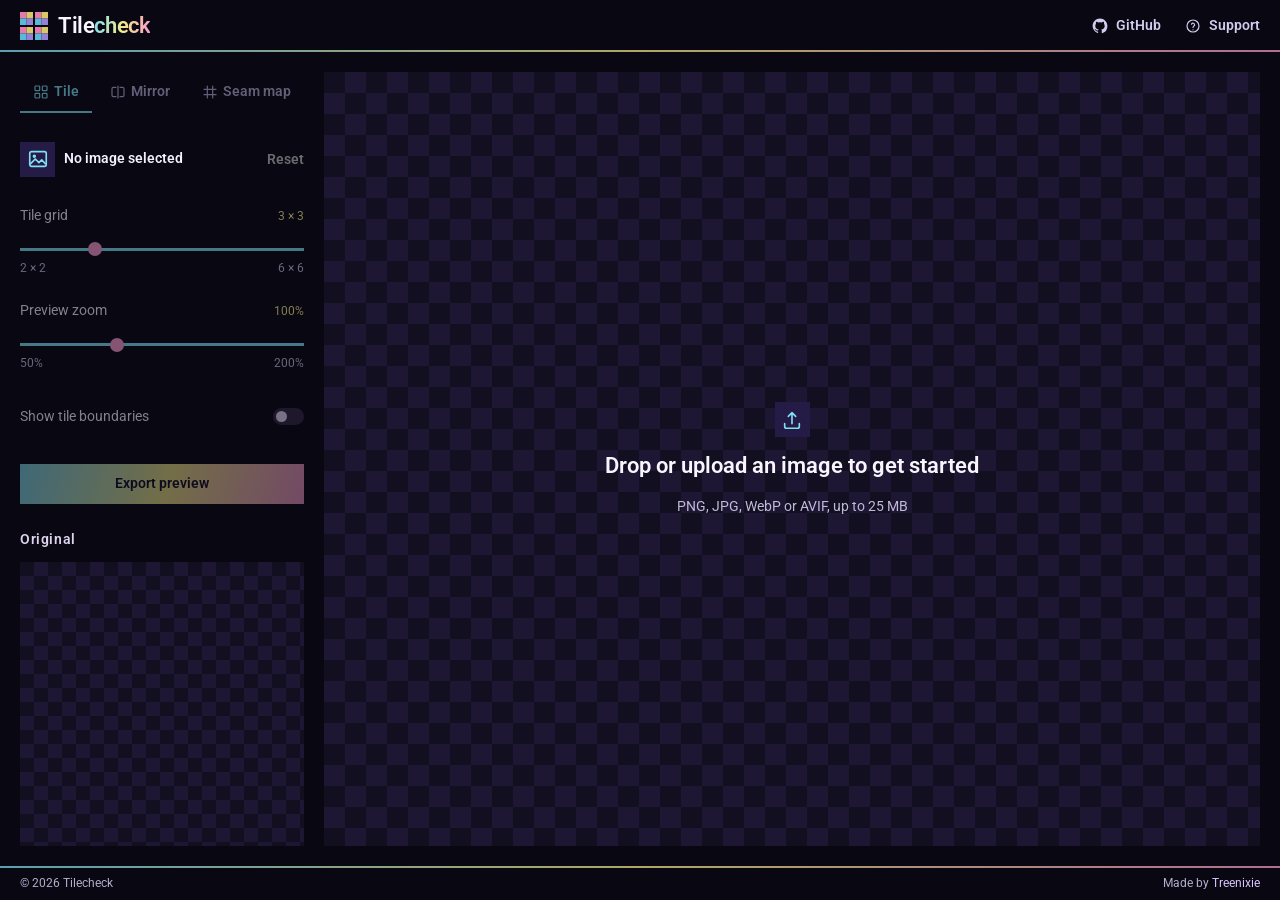
==== commit 5c257f5c: "style(tilecheck): soften logo colors" ====
--- a/index.html
+++ b/index.html
@@ -5,7 +5,7 @@
     <meta name="viewport" content="width=device-width, initial-scale=1.0" />
     <meta name="theme-color" content="#0d0b1d" />
     <meta name="description" content="Inspect texture tiling, mirrored repetition, and potential seams directly in your browser." />
-    <link rel="icon" type="image/svg+xml" href="./assets/logo.svg" />
+    <link rel="icon" type="image/svg+xml" href="./assets/logo.svg?v=2" />
     <link rel="stylesheet" href="https://fonts.googleapis.com/css2?family=Roboto:wght@400;600&display=swap" />
 <link rel="stylesheet" href="./assets/styles.css?v=73" />
     <title>Tilecheck — Texture Inspection Studio</title>
@@ -15,7 +15,7 @@
     <div class="app">
       <header class="topbar">
         <a class="brand" href="./" aria-label="Tilecheck home">
-          <img class="brand-mark" src="./assets/logo.svg" width="36" height="36" alt="" aria-hidden="true" />
+          <img class="brand-mark" src="./assets/logo.svg?v=2" width="36" height="36" alt="" aria-hidden="true" />
           <span>Tile<span class="brand-accent">check</span></span>
           
         </a>
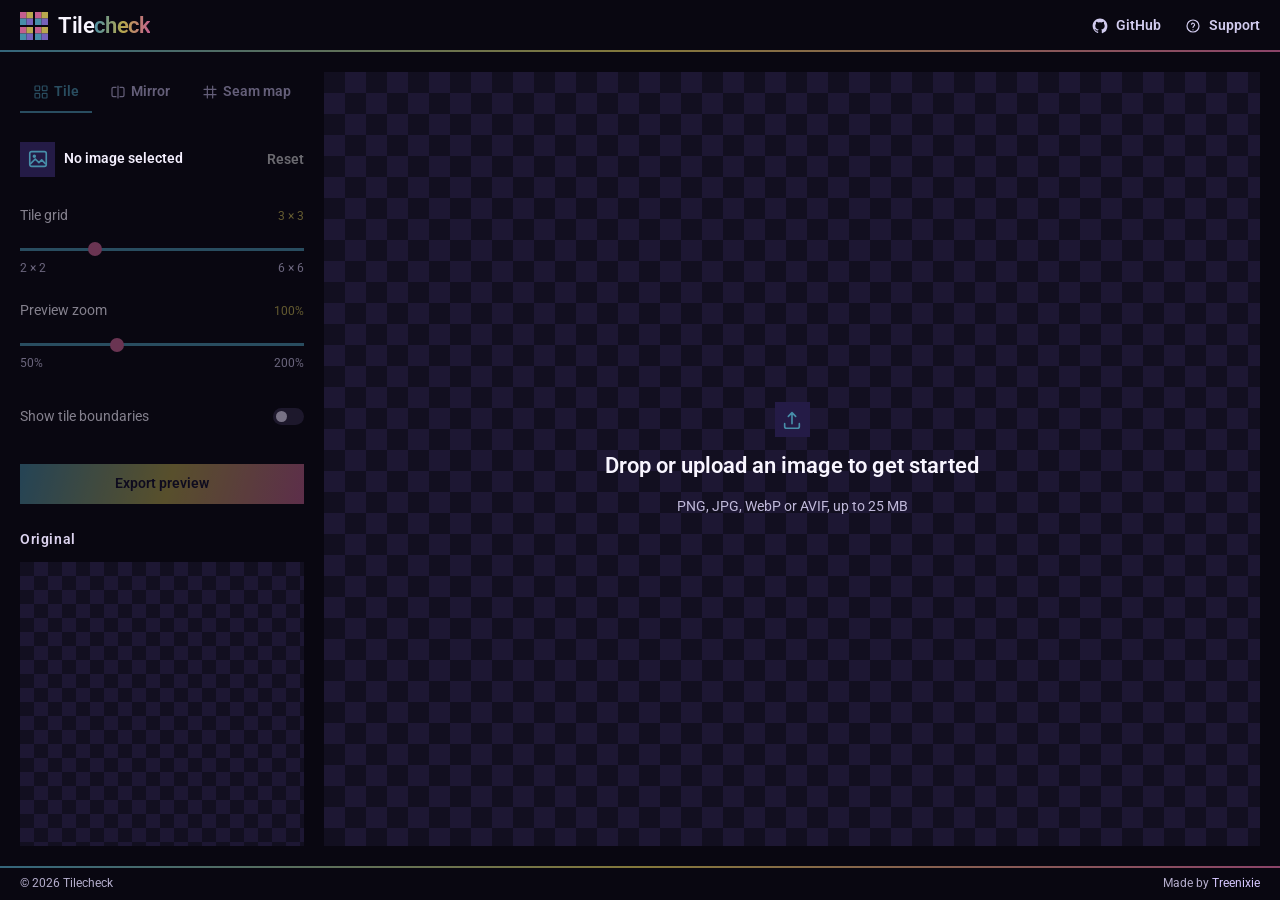
==== commit 06f2bcae: "style(tilecheck): unify darker accent colors across site" ====
--- a/index.html
+++ b/index.html
@@ -5,9 +5,9 @@
     <meta name="viewport" content="width=device-width, initial-scale=1.0" />
     <meta name="theme-color" content="#0d0b1d" />
     <meta name="description" content="Inspect texture tiling, mirrored repetition, and potential seams directly in your browser." />
-    <link rel="icon" type="image/svg+xml" href="./assets/logo.svg?v=2" />
+    <link rel="icon" type="image/svg+xml" href="./assets/logo.svg" />
     <link rel="stylesheet" href="https://fonts.googleapis.com/css2?family=Roboto:wght@400;600&display=swap" />
-<link rel="stylesheet" href="./assets/styles.css?v=73" />
+<link rel="stylesheet" href="./assets/styles.css" />
     <title>Tilecheck — Texture Inspection Studio</title>
     <script defer src="./assets/main.js?v=25"></script>
   </head>
@@ -15,7 +15,7 @@
     <div class="app">
       <header class="topbar">
         <a class="brand" href="./" aria-label="Tilecheck home">
-          <img class="brand-mark" src="./assets/logo.svg?v=2" width="36" height="36" alt="" aria-hidden="true" />
+          <img class="brand-mark" src="./assets/logo.svg" width="36" height="36" alt="" aria-hidden="true" />
           <span>Tile<span class="brand-accent">check</span></span>
           
         </a>
--- a/assets/styles.css
+++ b/assets/styles.css
@@ -441,7 +441,7 @@
 .brand { color: #f8f5ff; }
 .brand-accent { color: #b8a5ff; }
 .header-nav-link { color: #d1cbee; transition: color .18s ease; }
-.header-nav-link:hover, .author-link:hover { color: #ff87d1; }
+.header-nav-link:hover, .author-link:hover { color: #C35E8F; }
 .sidebar {
   background: linear-gradient(165deg, #191633 0%, #14132a 74%);
   border-color: #383256;
@@ -479,7 +479,7 @@
 .file-graphic { color: #c2b8ff; background: #2c2655; }
 #fileDetails, .file-copy span, .range-ticks { color: #bcb4d6; }
 .text-button { color: #fff; }
-.text-button:hover { color: #f78ad1; }
+.text-button:hover { color: #C35E8F; }
 .control-title output { color: #fff; }
 input[type="range"] { background: var(--tile-violet); }
 /* Solid slider knobs without inner borders or hairline outlines. */
@@ -689,7 +689,7 @@
 .sidebar-mode-tabs .mode-tabs { width: 100%; display: flex; gap: 5px; overflow: visible; border: 0; }
 .sidebar-mode-tabs .mode-tab { flex: 1 1 auto; min-width: 0; padding: 10px 5px 9px; gap: 5px; font-size: 12px; letter-spacing: 0; }
 .sidebar-mode-tabs .tab-icon, .sidebar-mode-tabs .tab-icon svg { width: 15px; height: 15px; }
-.sidebar-mode-tabs .mode-tab:hover, .sidebar-mode-tabs .mode-tab.active:hover, .text-button:hover { color: #ff87d1; }
+.sidebar-mode-tabs .mode-tab:hover, .sidebar-mode-tabs .mode-tab.active:hover, .text-button:hover { color: #C35E8F; }
 .text-button:hover, .text-button:disabled { text-decoration: none; }
 .text-button:disabled { opacity: .4; }
 .file-summary { margin: 0 0 20px; padding: 0; }
@@ -726,7 +726,7 @@
   border: 1px solid #6961ba; background: linear-gradient(135deg, #294494, #4d2a88);
   color: #c6d8ff;
 }
-.viewer-empty-trigger:hover { color: #ff87d1; border-color: #ff87d1; }
+.viewer-empty-trigger:hover { color: #C35E8F; border-color: #C35E8F; }
 .viewer-empty-trigger svg { display: block; }
 .viewer.is-dragging { outline: 2px dashed #aa91ff; outline-offset: -3px; }
 .source-preview-frame {
@@ -959,7 +959,7 @@
 }
 #viewerChooseBtn:is(:hover, :focus-visible) {
   background: #393066;
-  color: #ff87d1;
+  color: #C35E8F;
 }
 #viewerChooseBtn::before { content: none; }
 #viewerChooseBtn svg { width: 22px; height: 22px; }
@@ -1029,8 +1029,8 @@
 /* Restore the original single multicolor edge lines at both ends.
    Match only the vertical separator between footer labels to footer text. */
 :root {
-  --tile-violet: #ad78ff;
-  --ui-hover: #fb4d95;
+  --tile-violet: #478EA9;
+  --ui-hover: #C35E8F;
   --edge-gradient: linear-gradient(90deg, #1747e9 0%, #8153ef 60%, #f33cab 100%);
 }
 .topbar::after {
@@ -1103,14 +1103,14 @@
   --surface: #15112F;
   --line: #352B50;
   --text: #F5F0FF;
-  --accent: #81DFF3;
-  --accent-dark: #65CDE8;
-  --tile-violet: #81DFF3;
-  --action-accent: #81DFF3;
-  --ui-hover: #F59BCC;
+  --accent: #478EA9;
+  --accent-dark: #397F96;
+  --tile-violet: #478EA9;
+  --action-accent: #478EA9;
+  --ui-hover: #C35E8F;
   --checker-dark: #120F20;
   --checker-light: #1D1733;
-  --edge-gradient: linear-gradient(90deg, #81DFF3 0%, #F4EB8A 50%, #F59BCC 100%);
+  --edge-gradient: linear-gradient(90deg, #478EA9 0%, #B8A84D 50%, #C35E8F 100%);
 }
 html, body, .app, .workspace { background: var(--bg); color: var(--text); }
 .topbar, .footer { background: var(--bg); }
@@ -1122,25 +1122,25 @@
 .help-page, .help-page .topbar, .help-main { background: var(--bg); }
 .help-tile { background: #241B46; box-shadow: none; }
 .help-tile:nth-child(2), .help-tile:nth-child(3) { box-shadow: none; }
-.help-tile strong { color: #81DFF3; }
+.help-tile strong { color: #478EA9; }
 .help-actions .button-outline { background: #241B46; color: #F5F0FF; }
-.file-graphic { background: #241B46; color: #81DFF3; }
+.file-graphic { background: #241B46; color: #478EA9; }
 #fileDetails, .file-copy span, .range-ticks { color: #C5BCE0; }
-.control-title output { color: #F4EB8A; }
+.control-title output { color: #B8A84D; }
 .source-preview-title { color: #DCD3EF; }
-.sidebar-mode-tabs .mode-tab.active { color: #81DFF3; border-bottom-color: #81DFF3; }
-.sidebar-mode-tabs .mode-tab:not(:disabled):hover { color: #F59BCC; }
-input[type="range"] { background: #81DFF3; }
-input[type="range"]::-webkit-slider-thumb { background: #F59BCC; }
-input[type="range"]::-moz-range-thumb { background: #F59BCC; }
+.sidebar-mode-tabs .mode-tab.active { color: #478EA9; border-bottom-color: #478EA9; }
+.sidebar-mode-tabs .mode-tab:not(:disabled):hover { color: #C35E8F; }
+input[type="range"] { background: #478EA9; }
+input[type="range"]::-webkit-slider-thumb { background: #C35E8F; }
+input[type="range"]::-moz-range-thumb { background: #C35E8F; }
 .toggle { background: #302846; }
 .toggle::after { background: #DCD3EF; }
-.toggle-row input:checked + .toggle { background: #81DFF3; }
-.toggle-row input:checked + .toggle::after { background: #F4EB8A; }
+.toggle-row input:checked + .toggle { background: #478EA9; }
+.toggle-row input:checked + .toggle::after { background: #090711; }
 .sidebar-export .button-primary,
 .sidebar-export .button-primary:hover:not(:disabled),
 .sidebar-export .button-primary:focus-visible:not(:disabled) {
-  background: linear-gradient(105deg, #81DFF3 0%, #F4EB8A 52%, #F59BCC 100%);
+  background: linear-gradient(105deg, #478EA9 0%, #B8A84D 52%, #C35E8F 100%);
   color: #15112F;
   border: 0;
   box-shadow: none;
@@ -1151,19 +1151,19 @@
 .sidebar-export .button-primary:focus-visible:not(:disabled) { filter: brightness(1.06); }
 .viewer-empty-trigger, #viewerChooseBtn {
   background: #241B46;
-  color: #81DFF3;
-}
-#viewerChooseBtn:is(:hover, :focus-visible) { background: #30254D; color: #F59BCC; }
+  color: #478EA9;
+}
+#viewerChooseBtn:is(:hover, :focus-visible) { background: #30254D; color: #C35E8F; }
 .mode-tab:hover:not(:disabled), .text-button:hover:not(:disabled),
-.topbar .header-nav-link:hover, .footer .author-link:hover { color: #F59BCC; }
+.topbar .header-nav-link:hover, .footer .author-link:hover { color: #C35E8F; }
 #viewer > #toast { background: #241B46; color: #F5F0FF; }
 
 /* Pastel wordmark coordinates with the original four-quadrant Tilecheck symbol. */
 .topbar .brand-accent {
-  background: linear-gradient(95deg, #81DFF3 0%, #F4EB8A 52%, #F59BCC 100%);
+  background: linear-gradient(95deg, #478EA9 0%, #B8A84D 52%, #C35E8F 100%);
   -webkit-background-clip: text;
   background-clip: text;
-  color: #F59BCC;
+  color: #C35E8F;
   -webkit-text-fill-color: transparent;
 }
 .topbar .brand:hover .brand-accent { filter: brightness(1.08); }
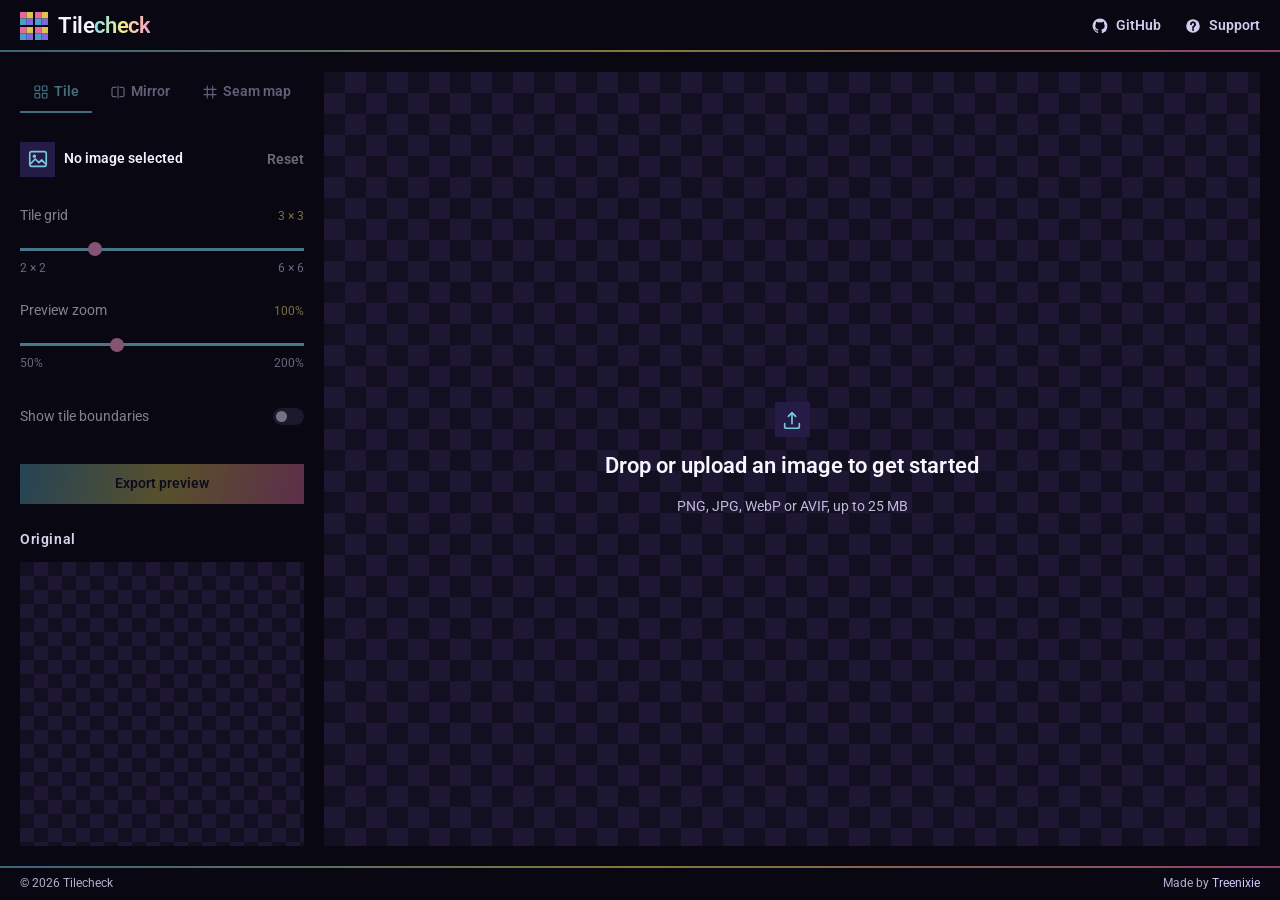
==== commit de0100ef: "style(tilecheck): unify solid navigation icons" ====
--- a/index.html
+++ b/index.html
@@ -20,7 +20,7 @@
           
         </a>
 
-        <nav class="header-nav" aria-label="Site navigation"><a class="header-nav-link" href="https://github.com/Treenixie/Tilecheck" target="_blank" rel="noopener noreferrer"><svg class="nav-icon" viewBox="0 0 24 24" fill="currentColor" aria-hidden="true"><path d="M12 .9C5.87.9.9 5.87.9 12c0 4.9 3.18 9.06 7.59 10.53.56.1.77-.24.77-.54 0-.27-.01-.97-.02-1.9-3.09.67-3.74-1.31-3.74-1.31-.5-1.28-1.23-1.62-1.23-1.62-1.01-.69.08-.68.08-.68 1.11.08 1.7 1.14 1.7 1.14.99 1.7 2.59 1.21 3.22.93.1-.72.39-1.21.71-1.49-2.47-.28-5.07-1.23-5.07-5.5 0-1.22.43-2.21 1.14-2.99-.12-.28-.5-1.41.11-2.94 0 0 .93-.3 3.04 1.14a10.6 10.6 0 0 1 5.53 0c2.12-1.44 3.04-1.14 3.04-1.14.61 1.53.23 2.66.11 2.94.71.78 1.13 1.77 1.13 2.99 0 4.28-2.61 5.21-5.09 5.49.4.35.76 1.03.76 2.08 0 1.5-.01 2.71-.01 3.08 0 .3.21.65.78.54A11.1 11.1 0 0 0 23.1 12C23.1 5.87 18.13.9 12 .9Z"/></svg><span>GitHub</span></a><a class="header-nav-link" href="./help.html"><svg class="nav-icon" viewBox="0 0 24 24" fill="none" stroke="currentColor" stroke-width="1.8" stroke-linecap="round" stroke-linejoin="round" aria-hidden="true"><circle cx="12" cy="12" r="9"/><path d="M9.8 9.3a2.4 2.4 0 0 1 4.6 1c0 1.6-2.4 2.1-2.4 3.8"/><path d="M12 17.7h.01"/></svg><span>Support</span></a></nav>
+        <nav class="header-nav" aria-label="Site navigation"><a class="header-nav-link" href="https://github.com/Treenixie/Tilecheck" target="_blank" rel="noopener noreferrer"><svg class="nav-icon" viewBox="0 0 24 24" fill="currentColor" aria-hidden="true"><path d="M12 .9C5.87.9.9 5.87.9 12c0 4.9 3.18 9.06 7.59 10.53.56.1.77-.24.77-.54 0-.27-.01-.97-.02-1.9-3.09.67-3.74-1.31-3.74-1.31-.5-1.28-1.23-1.62-1.23-1.62-1.01-.69.08-.68.08-.68 1.11.08 1.7 1.14 1.7 1.14.99 1.7 2.59 1.21 3.22.93.1-.72.39-1.21.71-1.49-2.47-.28-5.07-1.23-5.07-5.5 0-1.22.43-2.21 1.14-2.99-.12-.28-.5-1.41.11-2.94 0 0 .93-.3 3.04 1.14a10.6 10.6 0 0 1 5.53 0c2.12-1.44 3.04-1.14 3.04-1.14.61 1.53.23 2.66.11 2.94.71.78 1.13 1.77 1.13 2.99 0 4.28-2.61 5.21-5.09 5.49.4.35.76 1.03.76 2.08 0 1.5-.01 2.71-.01 3.08 0 .3.21.65.78.54A11.1 11.1 0 0 0 23.1 12C23.1 5.87 18.13.9 12 .9Z"/></svg><span>GitHub</span></a><a class="header-nav-link" href="./help.html"><svg class="nav-icon" viewBox="0 0 24 24" fill="currentColor" aria-hidden="true"><mask id="tc-support-cutout" maskUnits="userSpaceOnUse" x="0" y="0" width="24" height="24"><rect width="24" height="24" fill="white"/><path d="M9 9.4a3.1 3.1 0 1 1 4.75 2.65C12.5 13 12 13.6 12 15" fill="none" stroke="black" stroke-width="2.8" stroke-linecap="round" stroke-linejoin="round"/><circle cx="12" cy="18.1" r="1.45" fill="black"/></mask><circle cx="12" cy="12" r="10.2" mask="url(#tc-support-cutout)"/></svg><span>Support</span></a></nav>
       </header>
 
       <div class="workspace">
--- a/assets/styles.css
+++ b/assets/styles.css
@@ -441,7 +441,7 @@
 .brand { color: #f8f5ff; }
 .brand-accent { color: #b8a5ff; }
 .header-nav-link { color: #d1cbee; transition: color .18s ease; }
-.header-nav-link:hover, .author-link:hover { color: #C35E8F; }
+.header-nav-link:hover, .author-link:hover { color: #F59BCC; }
 .sidebar {
   background: linear-gradient(165deg, #191633 0%, #14132a 74%);
   border-color: #383256;
@@ -479,7 +479,7 @@
 .file-graphic { color: #c2b8ff; background: #2c2655; }
 #fileDetails, .file-copy span, .range-ticks { color: #bcb4d6; }
 .text-button { color: #fff; }
-.text-button:hover { color: #C35E8F; }
+.text-button:hover { color: #F59BCC; }
 .control-title output { color: #fff; }
 input[type="range"] { background: var(--tile-violet); }
 /* Solid slider knobs without inner borders or hairline outlines. */
@@ -689,7 +689,7 @@
 .sidebar-mode-tabs .mode-tabs { width: 100%; display: flex; gap: 5px; overflow: visible; border: 0; }
 .sidebar-mode-tabs .mode-tab { flex: 1 1 auto; min-width: 0; padding: 10px 5px 9px; gap: 5px; font-size: 12px; letter-spacing: 0; }
 .sidebar-mode-tabs .tab-icon, .sidebar-mode-tabs .tab-icon svg { width: 15px; height: 15px; }
-.sidebar-mode-tabs .mode-tab:hover, .sidebar-mode-tabs .mode-tab.active:hover, .text-button:hover { color: #C35E8F; }
+.sidebar-mode-tabs .mode-tab:hover, .sidebar-mode-tabs .mode-tab.active:hover, .text-button:hover { color: #F59BCC; }
 .text-button:hover, .text-button:disabled { text-decoration: none; }
 .text-button:disabled { opacity: .4; }
 .file-summary { margin: 0 0 20px; padding: 0; }
@@ -726,7 +726,7 @@
   border: 1px solid #6961ba; background: linear-gradient(135deg, #294494, #4d2a88);
   color: #c6d8ff;
 }
-.viewer-empty-trigger:hover { color: #C35E8F; border-color: #C35E8F; }
+.viewer-empty-trigger:hover { color: #F59BCC; border-color: #F59BCC; }
 .viewer-empty-trigger svg { display: block; }
 .viewer.is-dragging { outline: 2px dashed #aa91ff; outline-offset: -3px; }
 .source-preview-frame {
@@ -959,7 +959,7 @@
 }
 #viewerChooseBtn:is(:hover, :focus-visible) {
   background: #393066;
-  color: #C35E8F;
+  color: #F59BCC;
 }
 #viewerChooseBtn::before { content: none; }
 #viewerChooseBtn svg { width: 22px; height: 22px; }
@@ -1030,7 +1030,7 @@
    Match only the vertical separator between footer labels to footer text. */
 :root {
   --tile-violet: #478EA9;
-  --ui-hover: #C35E8F;
+  --ui-hover: #F59BCC;
   --edge-gradient: linear-gradient(90deg, #1747e9 0%, #8153ef 60%, #f33cab 100%);
 }
 .topbar::after {
@@ -1103,11 +1103,11 @@
   --surface: #15112F;
   --line: #352B50;
   --text: #F5F0FF;
-  --accent: #478EA9;
-  --accent-dark: #397F96;
-  --tile-violet: #478EA9;
-  --action-accent: #478EA9;
-  --ui-hover: #C35E8F;
+  --accent: #78C9DF;
+  --accent-dark: #478EA9;
+  --tile-violet: #81DFF3;
+  --action-accent: #81DFF3;
+  --ui-hover: #F59BCC;
   --checker-dark: #120F20;
   --checker-light: #1D1733;
   --edge-gradient: linear-gradient(90deg, #478EA9 0%, #B8A84D 50%, #C35E8F 100%);
@@ -1122,20 +1122,20 @@
 .help-page, .help-page .topbar, .help-main { background: var(--bg); }
 .help-tile { background: #241B46; box-shadow: none; }
 .help-tile:nth-child(2), .help-tile:nth-child(3) { box-shadow: none; }
-.help-tile strong { color: #478EA9; }
+.help-tile strong { color: #78C9DF; }
 .help-actions .button-outline { background: #241B46; color: #F5F0FF; }
-.file-graphic { background: #241B46; color: #478EA9; }
+.file-graphic { background: #241B46; color: #78C9DF; }
 #fileDetails, .file-copy span, .range-ticks { color: #C5BCE0; }
-.control-title output { color: #B8A84D; }
+.control-title output { color: #DFD172; }
 .source-preview-title { color: #DCD3EF; }
-.sidebar-mode-tabs .mode-tab.active { color: #478EA9; border-bottom-color: #478EA9; }
-.sidebar-mode-tabs .mode-tab:not(:disabled):hover { color: #C35E8F; }
-input[type="range"] { background: #478EA9; }
-input[type="range"]::-webkit-slider-thumb { background: #C35E8F; }
-input[type="range"]::-moz-range-thumb { background: #C35E8F; }
+.sidebar-mode-tabs .mode-tab.active { color: #78C9DF; border-bottom-color: #78C9DF; }
+.sidebar-mode-tabs .mode-tab:not(:disabled):hover { color: #F59BCC; }
+input[type="range"] { background: #81DFF3; }
+input[type="range"]::-webkit-slider-thumb { background: #F59BCC; }
+input[type="range"]::-moz-range-thumb { background: #F59BCC; }
 .toggle { background: #302846; }
 .toggle::after { background: #DCD3EF; }
-.toggle-row input:checked + .toggle { background: #478EA9; }
+.toggle-row input:checked + .toggle { background: #81DFF3; }
 .toggle-row input:checked + .toggle::after { background: #090711; }
 .sidebar-export .button-primary,
 .sidebar-export .button-primary:hover:not(:disabled),
@@ -1148,22 +1148,22 @@
 }
 .sidebar-export .button-primary { transition: filter .18s ease; }
 .sidebar-export .button-primary:hover:not(:disabled),
-.sidebar-export .button-primary:focus-visible:not(:disabled) { filter: brightness(1.06); }
+.sidebar-export .button-primary:focus-visible:not(:disabled) { filter: brightness(1.35); }
 .viewer-empty-trigger, #viewerChooseBtn {
   background: #241B46;
-  color: #478EA9;
-}
-#viewerChooseBtn:is(:hover, :focus-visible) { background: #30254D; color: #C35E8F; }
+  color: #78C9DF;
+}
+#viewerChooseBtn:is(:hover, :focus-visible) { background: #30254D; color: #F59BCC; }
 .mode-tab:hover:not(:disabled), .text-button:hover:not(:disabled),
-.topbar .header-nav-link:hover, .footer .author-link:hover { color: #C35E8F; }
+.topbar .header-nav-link:hover, .footer .author-link:hover { color: #F59BCC; }
 #viewer > #toast { background: #241B46; color: #F5F0FF; }
 
 /* Pastel wordmark coordinates with the original four-quadrant Tilecheck symbol. */
 .topbar .brand-accent {
-  background: linear-gradient(95deg, #478EA9 0%, #B8A84D 52%, #C35E8F 100%);
+  background: linear-gradient(95deg, #81DFF3 0%, #F4EB8A 52%, #F59BCC 100%);
   -webkit-background-clip: text;
   background-clip: text;
-  color: #C35E8F;
+  color: #F59BCC;
   -webkit-text-fill-color: transparent;
 }
 .topbar .brand:hover .brand-accent { filter: brightness(1.08); }
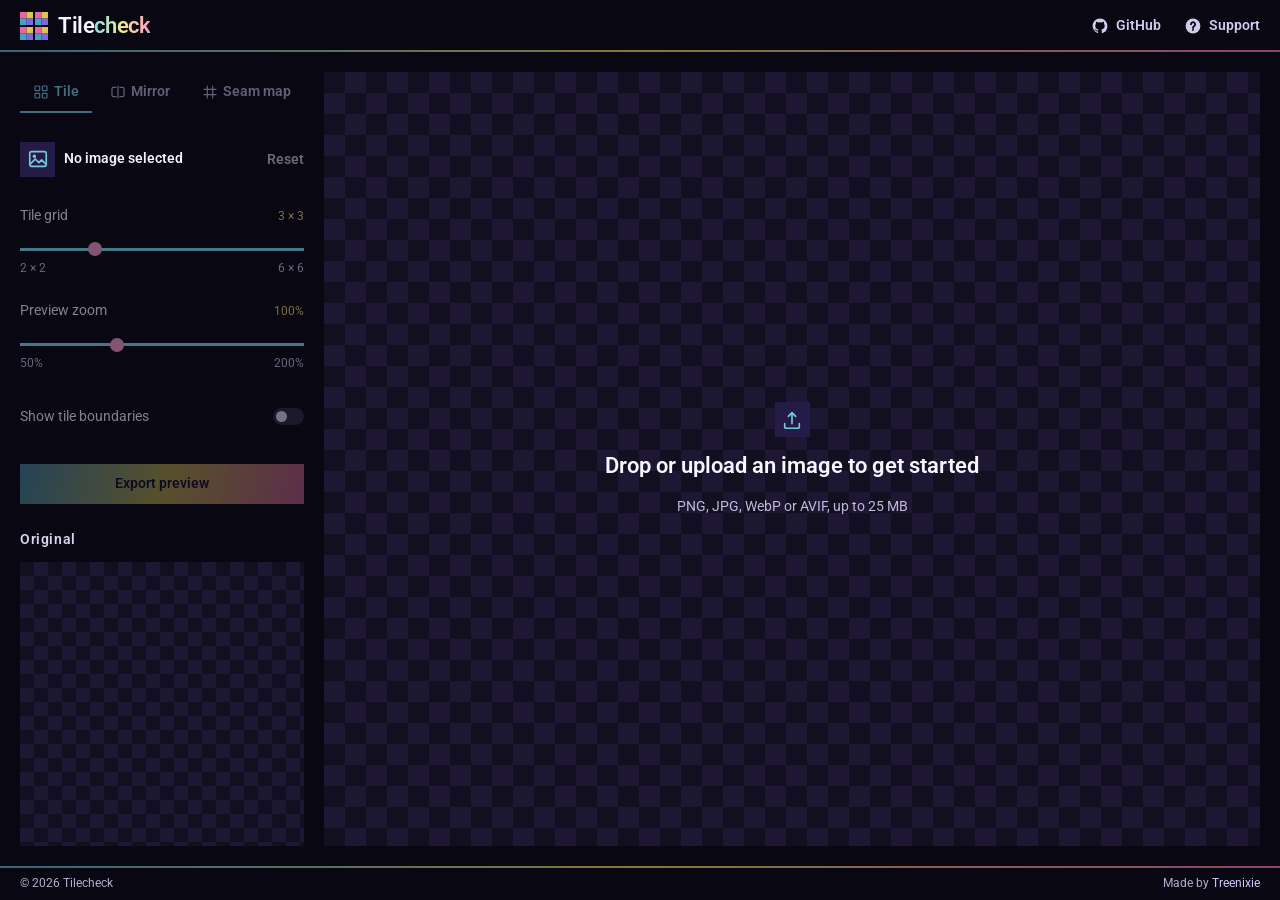
==== commit 0f5799ee: "style(tilecheck): align navigation icon sizes" ====
--- a/index.html
+++ b/index.html
@@ -20,7 +20,7 @@
           
         </a>
 
-        <nav class="header-nav" aria-label="Site navigation"><a class="header-nav-link" href="https://github.com/Treenixie/Tilecheck" target="_blank" rel="noopener noreferrer"><svg class="nav-icon" viewBox="0 0 24 24" fill="currentColor" aria-hidden="true"><path d="M12 .9C5.87.9.9 5.87.9 12c0 4.9 3.18 9.06 7.59 10.53.56.1.77-.24.77-.54 0-.27-.01-.97-.02-1.9-3.09.67-3.74-1.31-3.74-1.31-.5-1.28-1.23-1.62-1.23-1.62-1.01-.69.08-.68.08-.68 1.11.08 1.7 1.14 1.7 1.14.99 1.7 2.59 1.21 3.22.93.1-.72.39-1.21.71-1.49-2.47-.28-5.07-1.23-5.07-5.5 0-1.22.43-2.21 1.14-2.99-.12-.28-.5-1.41.11-2.94 0 0 .93-.3 3.04 1.14a10.6 10.6 0 0 1 5.53 0c2.12-1.44 3.04-1.14 3.04-1.14.61 1.53.23 2.66.11 2.94.71.78 1.13 1.77 1.13 2.99 0 4.28-2.61 5.21-5.09 5.49.4.35.76 1.03.76 2.08 0 1.5-.01 2.71-.01 3.08 0 .3.21.65.78.54A11.1 11.1 0 0 0 23.1 12C23.1 5.87 18.13.9 12 .9Z"/></svg><span>GitHub</span></a><a class="header-nav-link" href="./help.html"><svg class="nav-icon" viewBox="0 0 24 24" fill="currentColor" aria-hidden="true"><mask id="tc-support-cutout" maskUnits="userSpaceOnUse" x="0" y="0" width="24" height="24"><rect width="24" height="24" fill="white"/><path d="M9 9.4a3.1 3.1 0 1 1 4.75 2.65C12.5 13 12 13.6 12 15" fill="none" stroke="black" stroke-width="2.8" stroke-linecap="round" stroke-linejoin="round"/><circle cx="12" cy="18.1" r="1.45" fill="black"/></mask><circle cx="12" cy="12" r="10.2" mask="url(#tc-support-cutout)"/></svg><span>Support</span></a></nav>
+        <nav class="header-nav" aria-label="Site navigation"><a class="header-nav-link" href="https://github.com/Treenixie/Tilecheck" target="_blank" rel="noopener noreferrer"><svg class="nav-icon" viewBox="0 0 24 24" fill="currentColor" aria-hidden="true"><path d="M12 .9C5.87.9.9 5.87.9 12c0 4.9 3.18 9.06 7.59 10.53.56.1.77-.24.77-.54 0-.27-.01-.97-.02-1.9-3.09.67-3.74-1.31-3.74-1.31-.5-1.28-1.23-1.62-1.23-1.62-1.01-.69.08-.68.08-.68 1.11.08 1.7 1.14 1.7 1.14.99 1.7 2.59 1.21 3.22.93.1-.72.39-1.21.71-1.49-2.47-.28-5.07-1.23-5.07-5.5 0-1.22.43-2.21 1.14-2.99-.12-.28-.5-1.41.11-2.94 0 0 .93-.3 3.04 1.14a10.6 10.6 0 0 1 5.53 0c2.12-1.44 3.04-1.14 3.04-1.14.61 1.53.23 2.66.11 2.94.71.78 1.13 1.77 1.13 2.99 0 4.28-2.61 5.21-5.09 5.49.4.35.76 1.03.76 2.08 0 1.5-.01 2.71-.01 3.08 0 .3.21.65.78.54A11.1 11.1 0 0 0 23.1 12C23.1 5.87 18.13.9 12 .9Z"/></svg><span>GitHub</span></a><a class="header-nav-link" href="./help.html"><svg class="nav-icon" viewBox="0 0 24 24" fill="currentColor" aria-hidden="true"><mask id="tc-support-cutout" maskUnits="userSpaceOnUse" x="0" y="0" width="24" height="24"><rect width="24" height="24" fill="white"/><path d="M9 9.4a3.1 3.1 0 1 1 4.75 2.65C12.5 13 12 13.6 12 15" fill="none" stroke="black" stroke-width="2.8" stroke-linecap="round" stroke-linejoin="round"/><circle cx="12" cy="18.1" r="1.45" fill="black"/></mask><circle cx="12" cy="12" r="11.1" mask="url(#tc-support-cutout)"/></svg><span>Support</span></a></nav>
       </header>
 
       <div class="workspace">
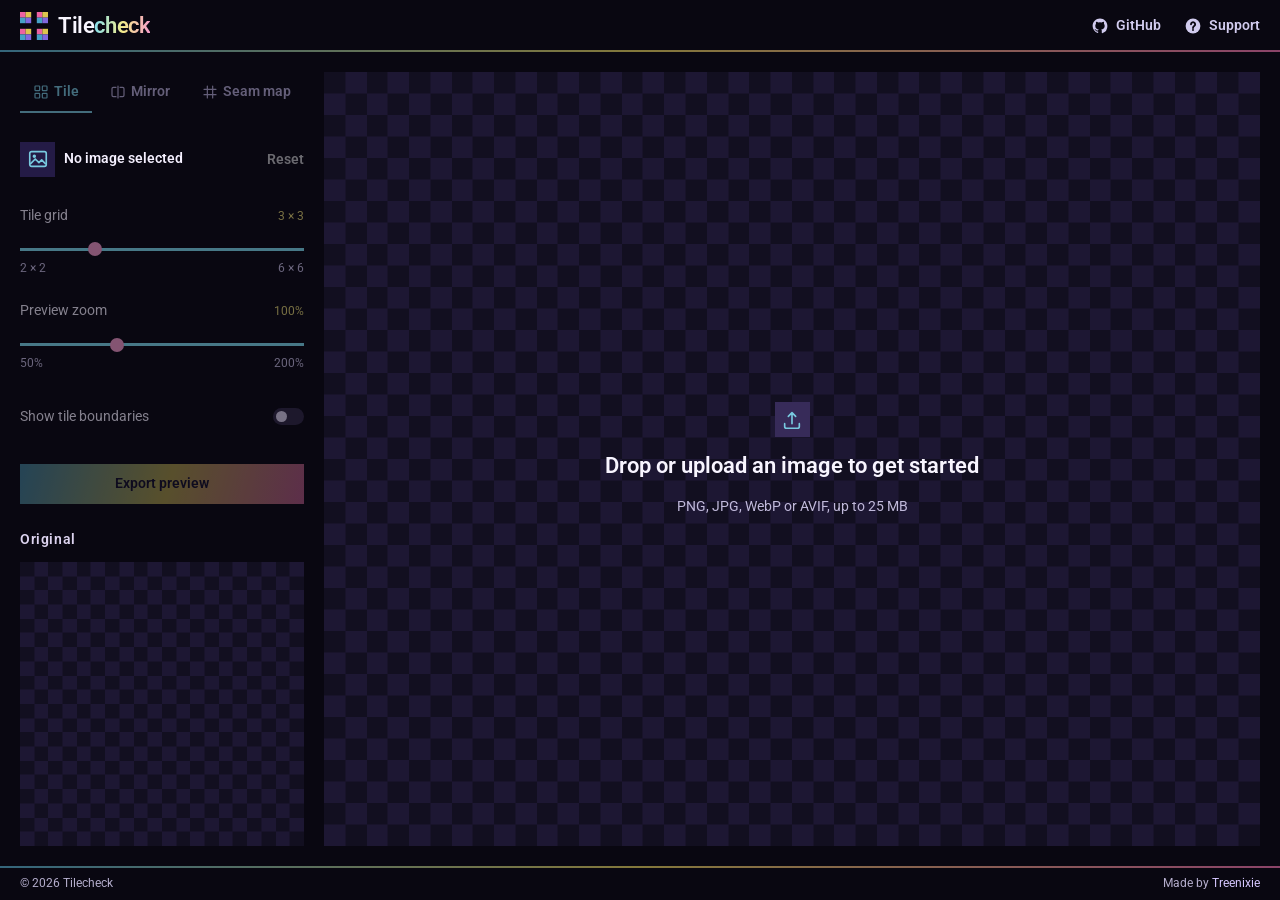
==== commit a1eba2e3: "fix: restore edge-aligned checkerboard sizing" ====
--- a/index.html
+++ b/index.html
@@ -7,9 +7,9 @@
     <meta name="description" content="Inspect texture tiling, mirrored repetition, and potential seams directly in your browser." />
     <link rel="icon" type="image/svg+xml" href="./assets/logo.svg" />
     <link rel="stylesheet" href="https://fonts.googleapis.com/css2?family=Roboto:wght@400;600&display=swap" />
-<link rel="stylesheet" href="./assets/styles.css" />
+<link rel="stylesheet" href="./assets/styles.css?v=66" />
     <title>Tilecheck — Texture Inspection Studio</title>
-    <script defer src="./assets/main.js?v=25"></script>
+    <script defer src="./assets/main.js?v=26"></script>
   </head>
   <body>
     <div class="app">
--- a/assets/styles.css
+++ b/assets/styles.css
@@ -706,7 +706,7 @@
 .viewer {
   cursor: pointer;
   background-color: var(--checker-dark);
-  background-image: url("./checker.svg");
+  background-image: url("./checker.svg?v=2");
   background-position: 0 0;
   background-repeat: repeat;
   background-size: var(--checker-period-x, 42px) var(--checker-period-y, 42px);
@@ -731,7 +731,7 @@
 .viewer.is-dragging { outline: 2px dashed #aa91ff; outline-offset: -3px; }
 .source-preview-frame {
   background-color: var(--checker-dark);
-  background-image: url("./checker.svg");
+  background-image: url("./checker.svg?v=2");
   background-position: 0 0;
   background-repeat: repeat;
   background-size: var(--checker-period-x, 28px) var(--checker-period-y, 28px);
@@ -1150,10 +1150,10 @@
 .sidebar-export .button-primary:hover:not(:disabled),
 .sidebar-export .button-primary:focus-visible:not(:disabled) { filter: brightness(1.35); }
 .viewer-empty-trigger, #viewerChooseBtn {
-  background: #241B46;
+  background: #372B59;
   color: #78C9DF;
 }
-#viewerChooseBtn:is(:hover, :focus-visible) { background: #30254D; color: #F59BCC; }
+#viewerChooseBtn:is(:hover, :focus-visible) { background: #48366D; color: #F59BCC; }
 .mode-tab:hover:not(:disabled), .text-button:hover:not(:disabled),
 .topbar .header-nav-link:hover, .footer .author-link:hover { color: #F59BCC; }
 #viewer > #toast { background: #241B46; color: #F5F0FF; }
